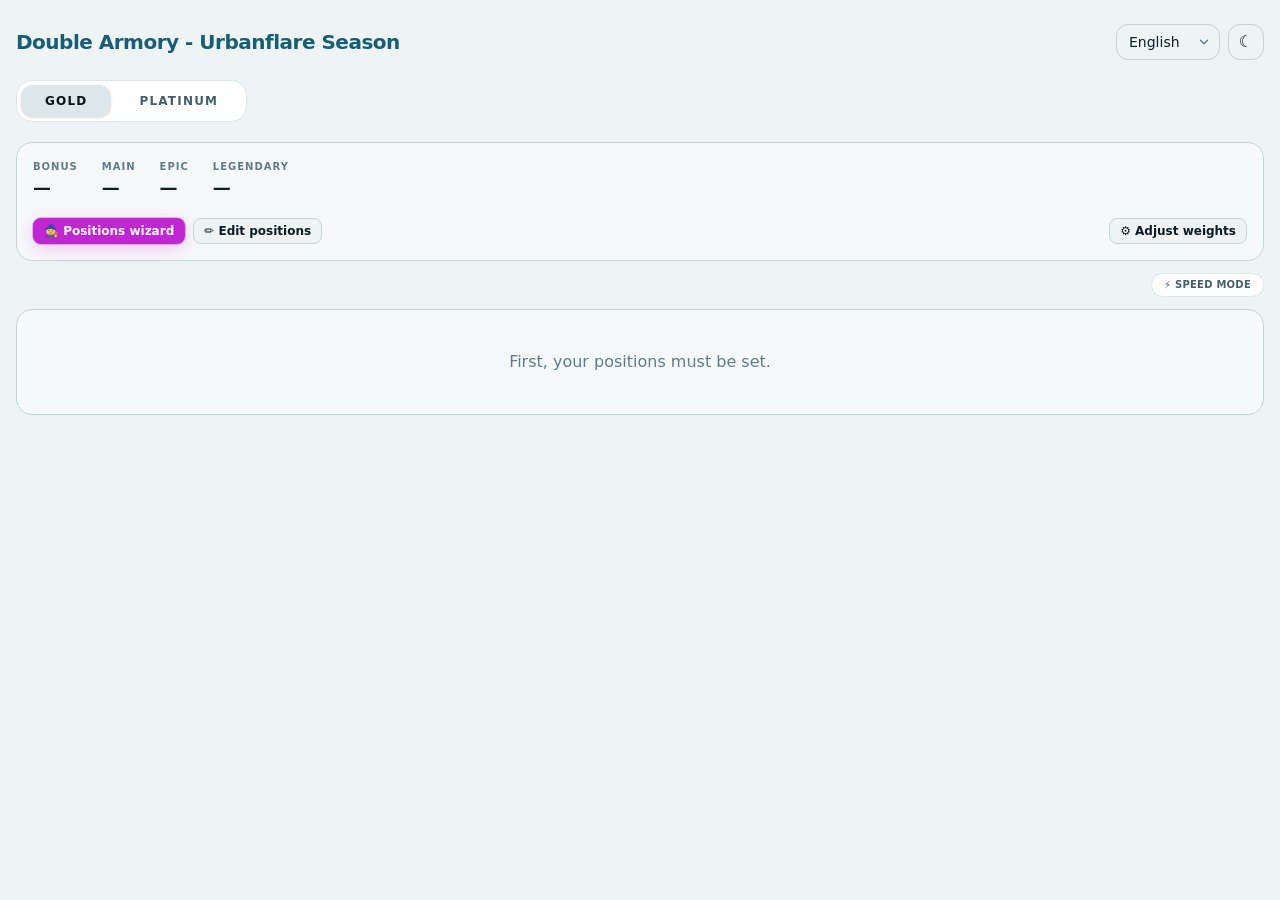
==== urbanflare-2026/index.html @ 1bd46dec "Fix occasional wrong predictions in Speed Mode around bonus chests" ====
<!doctype html><html lang="en"><head><meta charset="UTF-8"><meta name="viewport" content="width=device-width,initial-scale=1"><title>Double Armory - Urbanflare Season</title><script>(()=>{try{const e=localStorage.getItem("theme");document.documentElement.dataset.theme="light"===e||"dark"===e?e:matchMedia("(prefers-color-scheme: light)").matches?"light":"dark"}catch{document.documentElement.dataset.theme="dark"}})()</script><script type="module" crossorigin src="./assets/index-OCMj_fJF.js"></script><link rel="stylesheet" crossorigin href="./assets/index-BsNwY_1C.css"></head><body><div id="root"></div></body></html>
---- urbanflare-2026/assets/index-BsNwY_1C.css ----
/*! tailwindcss v4.3.1 | MIT License | https://tailwindcss.com */
@layer properties{@supports (((-webkit-hyphens:none)) and (not (margin-trim:inline))) or ((-moz-orient:inline) and (not (color:rgb(from red r g b)))){*,:before,:after,::backdrop{--tw-rotate-x:initial;--tw-rotate-y:initial;--tw-rotate-z:initial;--tw-skew-x:initial;--tw-skew-y:initial;--tw-border-style:solid;--tw-font-weight:initial;--tw-ordinal:initial;--tw-slashed-zero:initial;--tw-numeric-figure:initial;--tw-numeric-spacing:initial;--tw-numeric-fraction:initial;--tw-shadow:0 0 #0000;--tw-shadow-color:initial;--tw-shadow-alpha:100%;--tw-inset-shadow:0 0 #0000;--tw-inset-shadow-color:initial;--tw-inset-shadow-alpha:100%;--tw-ring-color:initial;--tw-ring-shadow:0 0 #0000;--tw-inset-ring-color:initial;--tw-inset-ring-shadow:0 0 #0000;--tw-ring-inset:initial;--tw-ring-offset-width:0px;--tw-ring-offset-color:#fff;--tw-ring-offset-shadow:0 0 #0000;--tw-blur:initial;--tw-brightness:initial;--tw-contrast:initial;--tw-grayscale:initial;--tw-hue-rotate:initial;--tw-invert:initial;--tw-opacity:initial;--tw-saturate:initial;--tw-sepia:initial;--tw-drop-shadow:initial;--tw-drop-shadow-color:initial;--tw-drop-shadow-alpha:100%;--tw-drop-shadow-size:initial;--tw-tracking:initial;--tw-leading:initial}}}@layer theme{:root,:host{--font-sans:ui-sans-serif, system-ui, sans-serif, "Apple Color Emoji", "Segoe UI Emoji", "Segoe UI Symbol", "Noto Color Emoji";--font-mono:ui-monospace, SFMono-Regular, Menlo, Monaco, Consolas, "Liberation Mono", "Courier New", monospace;--color-slate-100:oklch(96.8% .007 247.896);--color-slate-800:oklch(27.9% .041 260.031);--color-slate-900:oklch(20.8% .042 265.755);--color-slate-950:oklch(12.9% .042 264.695);--spacing:.25rem;--container-md:28rem;--container-3xl:48rem;--text-xs:.75rem;--text-xs--line-height:calc(1 / .75);--text-sm:.875rem;--text-sm--line-height:calc(1.25 / .875);--text-base:1rem;--text-base--line-height:calc(1.5 / 1);--text-lg:1.125rem;--text-lg--line-height:calc(1.75 / 1.125);--text-xl:1.25rem;--text-xl--line-height:calc(1.75 / 1.25);--text-2xl:1.5rem;--text-2xl--line-height:calc(2 / 1.5);--font-weight-medium:500;--font-weight-semibold:600;--font-weight-bold:700;--font-weight-extrabold:800;--tracking-tight:-.025em;--tracking-wide:.025em;--tracking-widest:.1em;--leading-snug:1.375;--radius-lg:.5rem;--radius-xl:.75rem;--radius-2xl:1rem;--default-transition-duration:.15s;--default-transition-timing-function:cubic-bezier(.4, 0, .2, 1);--default-font-family:var(--font-sans);--default-mono-font-family:var(--font-mono);--color-epic:#a855f7;--color-legendary:#f59e0b;--color-mythic:#3b82f6;--color-best:#34d399;--color-accent:#38a3bf;--color-accent-bright:#a6d8ea;--color-canvas:#0e1619;--color-surface:#14222a;--color-panel:#1a2a33;--color-control:#1a2a33;--color-control-hover:#28404c;--color-divider:#2c4651;--color-hairline:#1a2a33;--color-edge:#3b5965;--color-faint:#5f7d89;--color-muted:#8da6b0;--color-ink-2:#c4d4da;--color-heading:#d8e6ec;--color-ink:#eef4f6;--color-ink-strong:#fff}}@layer base{*,:after,:before,::backdrop{box-sizing:border-box;border:0 solid;margin:0;padding:0}::file-selector-button{box-sizing:border-box;border:0 solid;margin:0;padding:0}html,:host{-webkit-text-size-adjust:100%;tab-size:4;line-height:1.5;font-family:var(--default-font-family,ui-sans-serif, system-ui, sans-serif, "Apple Color Emoji", "Segoe UI Emoji", "Segoe UI Symbol", "Noto Color Emoji");font-feature-settings:var(--default-font-feature-settings,normal);font-variation-settings:var(--default-font-variation-settings,normal);-webkit-tap-highlight-color:transparent}hr{height:0;color:inherit;border-top-width:1px}abbr:where([title]){-webkit-text-decoration:underline dotted;text-decoration:underline dotted}h1,h2,h3,h4,h5,h6{font-size:inherit;font-weight:inherit}a{color:inherit;-webkit-text-decoration:inherit;-webkit-text-decoration:inherit;-webkit-text-decoration:inherit;-webkit-text-decoration:inherit;text-decoration:inherit}b,strong{font-weight:bolder}code,kbd,samp,pre{font-family:var(--default-mono-font-family,ui-monospace, SFMono-Regular, Menlo, Monaco, Consolas, "Liberation Mono", "Courier New", monospace);font-feature-settings:var(--default-mono-font-feature-settings,normal);font-variation-settings:var(--default-mono-font-variation-settings,normal);font-size:1em}small{font-size:80%}sub,sup{vertical-align:baseline;font-size:75%;line-height:0;position:relative}sub{bottom:-.25em}sup{top:-.5em}table{text-indent:0;border-color:inherit;border-collapse:collapse}:-moz-focusring{outline:auto}progress{vertical-align:baseline}summary{display:list-item}ol,ul,menu{list-style:none}img,svg,video,canvas,audio,iframe,embed,object{vertical-align:middle;display:block}img,video{max-width:100%;height:auto}button,input,select,optgroup,textarea{font:inherit;font-feature-settings:inherit;font-variation-settings:inherit;letter-spacing:inherit;color:inherit;opacity:1;background-color:#0000;border-radius:0}::file-selector-button{font:inherit;font-feature-settings:inherit;font-variation-settings:inherit;letter-spacing:inherit;color:inherit;opacity:1;background-color:#0000;border-radius:0}:where(select:is([multiple],[size])) optgroup{font-weight:bolder}:where(select:is([multiple],[size])) optgroup option{padding-inline-start:20px}::file-selector-button{margin-inline-end:4px}::placeholder{opacity:1}@supports (not ((-webkit-appearance:-apple-pay-button))) or (contain-intrinsic-size:1px){::placeholder{color:currentColor}@supports (color:color-mix(in lab, red, red)){::placeholder{color:color-mix(in oklab, currentcolor 50%, transparent)}}}textarea{resize:vertical}::-webkit-search-decoration{-webkit-appearance:none}::-webkit-date-and-time-value{min-height:1lh;text-align:inherit}::-webkit-datetime-edit{display:inline-flex}::-webkit-datetime-edit-fields-wrapper{padding:0}::-webkit-datetime-edit{padding-block:0}::-webkit-datetime-edit-year-field{padding-block:0}::-webkit-datetime-edit-month-field{padding-block:0}::-webkit-datetime-edit-day-field{padding-block:0}::-webkit-datetime-edit-hour-field{padding-block:0}::-webkit-datetime-edit-minute-field{padding-block:0}::-webkit-datetime-edit-second-field{padding-block:0}::-webkit-datetime-edit-millisecond-field{padding-block:0}::-webkit-datetime-edit-meridiem-field{padding-block:0}::-webkit-calendar-picker-indicator{line-height:1}:-moz-ui-invalid{box-shadow:none}button,input:where([type=button],[type=reset],[type=submit]){appearance:button}::file-selector-button{appearance:button}::-webkit-inner-spin-button{height:auto}::-webkit-outer-spin-button{height:auto}[hidden]:where(:not([hidden=until-found])){display:none!important}body{background-color:var(--color-canvas);min-height:100vh;color:var(--color-ink);-webkit-font-smoothing:antialiased;-moz-osx-font-smoothing:grayscale;background-image:radial-gradient(ellipse 80% 40% at 50% -10%, var(--page-glow) 0%, transparent 70%);font-family:Segoe UI,system-ui,-apple-system,sans-serif}}@layer components{.container{max-width:var(--container-3xl);gap:calc(var(--spacing) * 5);padding-inline:calc(var(--spacing) * 4);padding-block:calc(var(--spacing) * 6);flex-direction:column;margin-inline:auto;display:flex}.app-header{justify-content:space-between;align-items:center;gap:calc(var(--spacing) * 4);display:flex}.app-title{font-size:var(--text-xl);line-height:var(--tw-leading,var(--text-xl--line-height));--tw-font-weight:var(--font-weight-extrabold);font-weight:var(--font-weight-extrabold);--tw-tracking:var(--tracking-tight);letter-spacing:var(--tracking-tight);color:var(--color-accent-bright)}.header-controls{align-items:center;gap:calc(var(--spacing) * 2);display:flex}.theme-toggle{height:calc(var(--spacing) * 9);width:calc(var(--spacing) * 9);border-radius:var(--radius-xl);font-size:var(--text-base);line-height:var(--tw-leading,var(--text-base--line-height));--tw-leading:1;justify-content:center;align-items:center;padding:0;line-height:1;display:flex}.language-select{height:calc(var(--spacing) * 9);cursor:pointer;appearance:none;border-radius:var(--radius-xl);border-style:var(--tw-border-style);border-width:1px;border-color:var(--color-divider);background-color:var(--color-control);padding-block:0;padding-right:calc(var(--spacing) * 8);padding-left:calc(var(--spacing) * 3);font-size:var(--text-sm);line-height:var(--tw-leading,var(--text-sm--line-height));color:var(--color-ink);transition-property:color,background-color,border-color,outline-color,text-decoration-color,fill,stroke,--tw-gradient-from,--tw-gradient-via,--tw-gradient-to;transition-timing-function:var(--tw-ease,var(--default-transition-timing-function));transition-duration:var(--tw-duration,var(--default-transition-duration))}@media (hover:hover){.language-select:hover{background-color:var(--color-control-hover)}}.language-select{background-image:url("data:image/svg+xml,%3Csvg xmlns='http://www.w3.org/2000/svg' viewBox='0 0 16 16' fill='none' stroke='%2364748b' stroke-width='1.5' stroke-linecap='round' stroke-linejoin='round'%3E%3Cpath d='M4 6l4 4 4-4'/%3E%3C/svg%3E");background-position:right .5rem center;background-repeat:no-repeat;background-size:.85rem}.tabs{gap:var(--spacing);border-radius:var(--radius-2xl);border-style:var(--tw-border-style);border-width:1px;border-color:var(--color-hairline);background-color:var(--color-surface);width:fit-content;padding:var(--spacing);display:inline-flex}.tab{cursor:pointer;border-radius:var(--radius-xl);border-style:var(--tw-border-style);padding-inline:calc(var(--spacing) * 6);padding-block:calc(var(--spacing) * 2);font-size:var(--text-xs);line-height:var(--tw-leading,var(--text-xs--line-height));--tw-font-weight:var(--font-weight-bold);font-weight:var(--font-weight-bold);--tw-tracking:var(--tracking-widest);letter-spacing:var(--tracking-widest);color:var(--color-muted);text-transform:uppercase;transition-property:color,background-color,border-color,outline-color,text-decoration-color,fill,stroke,--tw-gradient-from,--tw-gradient-via,--tw-gradient-to;transition-timing-function:var(--tw-ease,var(--default-transition-timing-function));transition-duration:var(--tw-duration,var(--default-transition-duration));background-color:#0000;border-width:0}.tab:hover{background-color:var(--color-control);color:var(--color-ink)}.tab[aria-current=true]{background-color:var(--color-control-hover);color:var(--color-ink-strong);--tw-shadow:0 1px 3px 0 var(--tw-shadow-color,#0000001a), 0 1px 2px -1px var(--tw-shadow-color,#0000001a);box-shadow:var(--tw-inset-shadow), var(--tw-inset-ring-shadow), var(--tw-ring-offset-shadow), var(--tw-ring-shadow), var(--tw-shadow)}.speed-toggle{margin-block:calc(var(--spacing) * -2);cursor:pointer;align-items:center;gap:var(--spacing);border-radius:var(--radius-xl);border-style:var(--tw-border-style);border-width:1px;border-color:var(--color-hairline);background-color:var(--color-surface);width:fit-content;padding-inline:calc(var(--spacing) * 3);padding-block:var(--spacing);--tw-font-weight:var(--font-weight-bold);font-size:10px;font-weight:var(--font-weight-bold);--tw-tracking:var(--tracking-wide);letter-spacing:var(--tracking-wide);color:var(--color-muted);text-transform:uppercase;transition-property:color,background-color,border-color,outline-color,text-decoration-color,fill,stroke,--tw-gradient-from,--tw-gradient-via,--tw-gradient-to;transition-timing-function:var(--tw-ease,var(--default-transition-timing-function));transition-duration:var(--tw-duration,var(--default-transition-duration));align-self:flex-end;display:inline-flex}.speed-toggle:hover{background-color:var(--color-control);color:var(--color-ink)}.speed-toggle[aria-pressed=true]{background-color:var(--color-control-hover);color:var(--color-ink-strong);--tw-shadow:0 1px 3px 0 var(--tw-shadow-color,#0000001a), 0 1px 2px -1px var(--tw-shadow-color,#0000001a);box-shadow:var(--tw-inset-shadow), var(--tw-inset-ring-shadow), var(--tw-ring-offset-shadow), var(--tw-ring-shadow), var(--tw-shadow)}.badge{padding-inline:calc(var(--spacing) * 1.5);padding-block:calc(var(--spacing) * .5);--tw-font-weight:var(--font-weight-bold);font-size:10px;font-weight:var(--font-weight-bold);--tw-tracking:var(--tracking-wide);letter-spacing:var(--tracking-wide);text-transform:uppercase;border-radius:.25rem;display:inline-block}.badge-epic{color:var(--color-epic);background:#a855f729}.badge-legendary{color:var(--color-legendary);background:#f59e0b29}.badge-mythic{color:var(--color-mythic);background:#3b82f629}.inputs{gap:calc(var(--spacing) * 4);border-radius:var(--radius-2xl);border-style:var(--tw-border-style);border-width:1px;border-color:var(--color-edge);background-color:#1a2a3380;flex-direction:column;display:flex}@supports (color:color-mix(in lab, red, red)){.inputs{background-color:color-mix(in oklab, var(--color-panel) 50%, transparent)}}.inputs{padding:calc(var(--spacing) * 4)}.readouts{align-items:flex-end;gap:calc(var(--spacing) * 6);flex-wrap:wrap;display:flex}.readout-label{--tw-font-weight:var(--font-weight-bold);font-size:10px;font-weight:var(--font-weight-bold);--tw-tracking:var(--tracking-widest);letter-spacing:var(--tracking-widest);color:var(--color-faint);text-transform:uppercase}.readout-value{font-size:var(--text-lg);line-height:var(--tw-leading,var(--text-lg--line-height));--tw-font-weight:var(--font-weight-bold);font-weight:var(--font-weight-bold);--tw-numeric-spacing:tabular-nums;font-variant-numeric:var(--tw-ordinal,) var(--tw-slashed-zero,) var(--tw-numeric-figure,) var(--tw-numeric-spacing,) var(--tw-numeric-fraction,)}.warn{border-radius:var(--radius-lg);padding-inline:calc(var(--spacing) * 3);padding-block:calc(var(--spacing) * 2);font-size:var(--text-sm);line-height:var(--tw-leading,var(--text-sm--line-height));color:var(--color-ink-2);border:1px solid #f59e0b59}@supports (color:color-mix(in lab, red, red)){.warn{border:1px solid color-mix(in srgb, var(--color-legendary) 35%, transparent)}}.warn{border-left-width:3px;border-left-color:var(--color-legendary);background:#f59e0b1a}@supports (color:color-mix(in lab, red, red)){.warn{background:color-mix(in srgb, var(--color-legendary) 10%, transparent)}}.view-btns,.pos-bar,.weights-header,.calibration-actions,.calibration-event-btns{gap:calc(var(--spacing) * 2);flex-wrap:wrap;display:flex}.input-group{gap:var(--spacing);font-size:var(--text-sm);line-height:var(--tw-leading,var(--text-sm--line-height));color:var(--color-ink-2);flex-direction:column;display:flex}.input-grid{column-gap:calc(var(--spacing) * 8);row-gap:calc(var(--spacing) * 4);grid-template-columns:repeat(auto-fill,minmax(12rem,1fr));display:grid}.input-group>span{white-space:nowrap}.input-suffix{align-items:center;gap:calc(var(--spacing) * 1.5);display:flex}.input-suffix>span{font-size:var(--text-sm);line-height:var(--tw-leading,var(--text-sm--line-height));--tw-font-weight:var(--font-weight-semibold);font-weight:var(--font-weight-semibold);color:var(--color-muted)}.stepper{align-items:center;gap:calc(var(--spacing) * 2);display:flex}.stepper-value{min-width:calc(var(--spacing) * 10);justify-content:center;align-items:center;gap:var(--spacing);font-size:var(--text-base);line-height:var(--tw-leading,var(--text-base--line-height));--tw-font-weight:var(--font-weight-bold);font-weight:var(--font-weight-bold);color:var(--color-ink);display:inline-flex}.stepper-suffix{font-size:var(--text-sm);line-height:var(--tw-leading,var(--text-sm--line-height));--tw-font-weight:var(--font-weight-semibold);font-weight:var(--font-weight-semibold);color:var(--color-muted)}.pos-bar{border-top-style:var(--tw-border-style);border-top-width:1px;border-color:var(--color-divider);padding-top:calc(var(--spacing) * 4)}button{cursor:pointer;border-radius:var(--radius-lg);border-style:var(--tw-border-style);border-width:1px;border-color:var(--color-divider);background-color:var(--color-control);padding-inline:calc(var(--spacing) * 3);padding-block:calc(var(--spacing) * 1.5);font-size:var(--text-sm);line-height:var(--tw-leading,var(--text-sm--line-height));--tw-font-weight:var(--font-weight-semibold);font-weight:var(--font-weight-semibold);color:var(--color-ink);transition-property:color,background-color,border-color,outline-color,text-decoration-color,fill,stroke,--tw-gradient-from,--tw-gradient-via,--tw-gradient-to;transition-timing-function:var(--tw-ease,var(--default-transition-timing-function));transition-duration:var(--tw-duration,var(--default-transition-duration))}@media (hover:hover){button:hover{background-color:var(--color-control-hover)}}button:disabled{cursor:not-allowed;opacity:.4}input[type=number]{width:calc(var(--spacing) * 16);border-radius:var(--radius-lg);border-style:var(--tw-border-style);border-width:1px;border-color:var(--color-divider);background-color:var(--color-control);padding-inline:calc(var(--spacing) * 2.5);padding-block:calc(var(--spacing) * 1.5);font-size:var(--text-base);line-height:var(--tw-leading,var(--text-base--line-height));--tw-font-weight:var(--font-weight-bold);font-weight:var(--font-weight-bold);color:var(--color-ink);--tw-outline-style:none;outline-style:none}input[type=number]:focus{border-color:var(--color-faint)}.btn-sm{padding-inline:calc(var(--spacing) * 2.5);padding-block:var(--spacing);font-size:var(--text-xs);line-height:var(--tw-leading,var(--text-xs--line-height))}.open-btn,.calibration-confirm{background:var(--cta-bg);color:var(--cta-fg);border-color:#0000}.open-btn:hover,.calibration-confirm:hover{background:var(--cta-bg-hover)}.btn-primary{background:var(--wizard-bg);color:var(--wizard-fg);box-shadow:0 0 0 1px var(--wizard-glow), 0 4px 18px -2px var(--wizard-glow);border-color:#0000}.btn-primary:hover{background:var(--wizard-bg-hover)}.e-cell .open-btn{margin-top:auto;margin-left:auto}.open-btn:focus{--tw-outline-style:none;box-shadow:0 0 0 2px var(--color-canvas), 0 0 0 4px var(--color-accent);outline-style:none}.undo-btn{padding-inline:calc(var(--spacing) * 2);padding-block:var(--spacing);font-size:var(--text-xs);line-height:var(--tw-leading,var(--text-xs--line-height));--tw-font-weight:var(--font-weight-medium);font-weight:var(--font-weight-medium);color:var(--color-faint);background-color:#0000;border-color:#0000;margin-top:auto;margin-left:auto}.undo-btn:hover{background-color:var(--color-control);color:var(--color-ink-2)}.table-wrap{border-radius:var(--radius-2xl);border-style:var(--tw-border-style);border-width:1px;border-color:var(--color-edge);background-color:#1a2a3380;overflow:hidden}@supports (color:color-mix(in lab, red, red)){.table-wrap{background-color:color-mix(in oklab, var(--color-panel) 50%, transparent)}}.t-head,.t-row{gap:calc(var(--spacing) * 3);padding-inline:calc(var(--spacing) * 3);grid-template-columns:2.5rem 1fr 1fr;display:grid}.t-head{border-bottom-style:var(--tw-border-style);border-bottom-width:1px;border-color:var(--color-divider);padding-block:calc(var(--spacing) * 2);align-items:center}.t-head-cell{--tw-font-weight:var(--font-weight-bold);font-size:11px;font-weight:var(--font-weight-bold);--tw-tracking:var(--tracking-widest);letter-spacing:var(--tracking-widest);color:var(--color-faint);text-transform:uppercase}.t-head-cell.assault,.t-head-cell.main{font-size:var(--text-lg);line-height:var(--tw-leading,var(--text-lg--line-height));--tw-font-weight:var(--font-weight-extrabold);font-weight:var(--font-weight-extrabold);--tw-tracking:var(--tracking-wide);letter-spacing:var(--tracking-wide);color:var(--color-accent-bright)}.t-head-cell.best-head{color:var(--color-best)}.t-head-cell.rec{font-size:var(--text-xl);line-height:var(--tw-leading,var(--text-xl--line-height))}.t-head-cell.dim{font-size:var(--text-sm);line-height:var(--tw-leading,var(--text-sm--line-height))}.t-row{min-height:calc(var(--spacing) * 14);border-bottom-style:var(--tw-border-style);border-color:#2c465180;border-bottom-width:1px;align-items:stretch}@supports (color:color-mix(in lab, red, red)){.t-row{border-color:color-mix(in oklab, var(--color-divider) 50%, transparent)}}.t-row{padding-block:calc(var(--spacing) * 2)}.chest-num{font-size:var(--text-sm);line-height:var(--tw-leading,var(--text-sm--line-height));--tw-font-weight:var(--font-weight-bold);font-weight:var(--font-weight-bold);color:var(--color-faint);--tw-numeric-spacing:tabular-nums;font-variant-numeric:var(--tw-ordinal,) var(--tw-slashed-zero,) var(--tw-numeric-figure,) var(--tw-numeric-spacing,) var(--tw-numeric-fraction,)}.e-cell{align-items:flex-start;gap:calc(var(--spacing) * 1.5);border-radius:var(--radius-lg);min-width:0;padding:calc(var(--spacing) * 2);font-size:var(--text-sm);line-height:var(--tw-leading,var(--text-sm--line-height));flex-direction:column;display:flex}.e-cell .chosen{text-decoration-line:underline;-webkit-text-decoration-color:var(--color-faint);-webkit-text-decoration-color:var(--color-faint);-webkit-text-decoration-color:var(--color-faint);text-decoration-color:var(--color-faint);text-underline-offset:2px}.e-cell.better{--tw-font-weight:var(--font-weight-semibold);font-weight:var(--font-weight-semibold);background:var(--better-bg);box-shadow:inset 0 0 0 1.5px var(--better-ring)}.bonus-row{background:var(--bonus-bg)}.t-row.current{margin-block:var(--spacing);border-radius:var(--radius-xl);border-style:var(--tw-border-style);padding-block:calc(var(--spacing) * 3);border-width:1px;border-color:var(--current-border);background:var(--current-bg);box-shadow:0 0 0 1px var(--current-ring)}.t-row.upcoming{opacity:.65}.t-row.history{opacity:.45}.empty,.empty-state{padding-inline:calc(var(--spacing) * 4);padding-block:calc(var(--spacing) * 10);text-align:center;color:var(--color-faint)}.empty-state{border-radius:var(--radius-2xl);border-style:var(--tw-border-style);border-width:1px;border-color:var(--color-edge);background-color:#1a2a3380}@supports (color:color-mix(in lab, red, red)){.empty-state{background-color:color-mix(in oklab, var(--color-panel) 50%, transparent)}}.guidance{margin-bottom:calc(var(--spacing) * 3);align-items:center;gap:calc(var(--spacing) * 2);border-radius:var(--radius-2xl);border-style:var(--tw-border-style);padding:calc(var(--spacing) * 4);text-align:center;border-width:1px;border-color:var(--current-border);background:var(--current-bg);box-shadow:0 0 0 1px var(--current-ring);flex-direction:column;display:flex}.guidance-instruction{font-size:var(--text-base);line-height:var(--tw-leading,var(--text-base--line-height));color:var(--color-ink-2)}.guidance-instruction .g-num,.guidance-instruction .g-evt{font-size:var(--text-2xl);line-height:var(--tw-leading,var(--text-2xl--line-height));--tw-font-weight:var(--font-weight-extrabold);font-weight:var(--font-weight-extrabold);color:var(--color-ink)}.guidance-rarities{font-size:var(--text-sm);line-height:var(--tw-leading,var(--text-sm--line-height))}.rarity-name{--tw-font-weight:var(--font-weight-semibold);font-weight:var(--font-weight-semibold)}.rname-epic{color:var(--color-epic)}.rname-legendary{color:var(--color-legendary)}.rname-mythic{color:var(--color-mythic)}.guidance-action{margin-top:var(--spacing);border-radius:var(--radius-lg);padding-inline:calc(var(--spacing) * 6);padding-block:calc(var(--spacing) * 2.5);--tw-font-weight:var(--font-weight-bold);font-weight:var(--font-weight-bold);background:var(--cta-bg);color:var(--cta-fg)}.guidance-action:hover{background:var(--cta-bg-hover)}.e-cell.continuity{border-radius:var(--radius-lg);outline:1.5px dashed #38a3bf8c}@supports (color:color-mix(in lab, red, red)){.e-cell.continuity{outline:1.5px dashed color-mix(in srgb, var(--color-accent) 55%, transparent)}}.e-cell.continuity{outline-offset:-1.5px}.weights-wrap{gap:calc(var(--spacing) * 3);border-radius:var(--radius-2xl);border-style:var(--tw-border-style);border-width:1px;border-color:var(--color-edge);background-color:#1a2a3380;flex-direction:column;display:flex}@supports (color:color-mix(in lab, red, red)){.weights-wrap{background-color:color-mix(in oklab, var(--color-panel) 50%, transparent)}}.weights-wrap{padding:calc(var(--spacing) * 4)}.weights-intro{gap:calc(var(--spacing) * .5);flex-direction:column;display:flex}.weights-intro-title{font-size:var(--text-base);line-height:var(--tw-leading,var(--text-base--line-height));--tw-font-weight:var(--font-weight-semibold);font-weight:var(--font-weight-semibold);color:var(--color-ink-2)}.weights-intro-body{font-size:var(--text-sm);line-height:var(--tw-leading,var(--text-sm--line-height));--tw-leading:var(--leading-snug);line-height:var(--leading-snug);color:var(--color-faint)}.weight-list{gap:var(--spacing);flex-direction:column;display:flex}.weight-item{align-items:center;gap:calc(var(--spacing) * 3);border-radius:var(--radius-lg);border-style:var(--tw-border-style);border-width:1px;border-color:var(--color-hairline);background-color:#1a2a3366;display:flex}@supports (color:color-mix(in lab, red, red)){.weight-item{background-color:color-mix(in oklab, var(--color-panel) 40%, transparent)}}.weight-item{padding-inline:calc(var(--spacing) * 3);padding-block:calc(var(--spacing) * 2)}.weight-item[data-dragging]{border-color:var(--color-edge);background-color:#28404c99}@supports (color:color-mix(in lab, red, red)){.weight-item[data-dragging]{background-color:color-mix(in oklab, var(--color-control-hover) 60%, transparent)}}.weight-item[data-dragging]{--tw-shadow:0 10px 15px -3px var(--tw-shadow-color,#0000001a), 0 4px 6px -4px var(--tw-shadow-color,#0000001a);box-shadow:var(--tw-inset-shadow), var(--tw-inset-ring-shadow), var(--tw-ring-offset-shadow), var(--tw-ring-shadow), var(--tw-shadow)}.weight-item .item-name{text-overflow:ellipsis;white-space:nowrap;min-width:0;font-size:var(--text-sm);line-height:var(--tw-leading,var(--text-sm--line-height));flex:1;overflow:hidden}.grip{cursor:grab;touch-action:none;padding-inline:var(--spacing);--tw-leading:1;color:var(--color-faint);-webkit-user-select:none;user-select:none;line-height:1}@media (hover:hover){.grip:hover{color:var(--color-ink-2)}}.weight-item[data-dragging] .grip{cursor:grabbing}.calibration-wrap{gap:calc(var(--spacing) * 3);border-radius:var(--radius-2xl);border-style:var(--tw-border-style);border-width:1px;border-color:var(--color-edge);background-color:#1a2a3380;flex-direction:column;display:flex}@supports (color:color-mix(in lab, red, red)){.calibration-wrap{background-color:color-mix(in oklab, var(--color-panel) 50%, transparent)}}.calibration-wrap{padding:calc(var(--spacing) * 4)}.calibration-wrap h2{font-size:var(--text-lg);line-height:var(--tw-leading,var(--text-lg--line-height));--tw-font-weight:var(--font-weight-bold);font-weight:var(--font-weight-bold)}.calibration-counter{font-size:var(--text-sm);line-height:var(--tw-leading,var(--text-sm--line-height));--tw-font-weight:var(--font-weight-bold);font-weight:var(--font-weight-bold);color:var(--color-muted)}.calibration-subline{font-size:var(--text-sm);line-height:var(--tw-leading,var(--text-sm--line-height));color:var(--color-muted)}.calibration-actions{border-block-style:var(--tw-border-style);border-block-width:1px;border-color:var(--color-divider);padding-block:calc(var(--spacing) * 4)}.calibration-items{gap:calc(var(--spacing) * 2);flex-wrap:wrap;display:flex}.calibration-item-btn{align-items:center;gap:calc(var(--spacing) * 1.5);border-radius:var(--radius-lg);border-style:var(--tw-border-style);border-width:1px;border-color:var(--color-divider);background-color:var(--color-control);padding-inline:calc(var(--spacing) * 2);padding-block:var(--spacing);font-size:var(--text-sm);line-height:var(--tw-leading,var(--text-sm--line-height));display:inline-flex}.calibration-picks{gap:var(--spacing);flex-direction:column;display:flex}.calibration-picks li{align-items:center;gap:calc(var(--spacing) * 2);border-bottom-style:var(--tw-border-style);border-color:#1a2a3380;border-bottom-width:1px;display:flex}@supports (color:color-mix(in lab, red, red)){.calibration-picks li{border-color:color-mix(in oklab, var(--color-hairline) 50%, transparent)}}.calibration-picks li{padding-block:var(--spacing);font-size:var(--text-sm);line-height:var(--tw-leading,var(--text-sm--line-height))}.calibration-result-row{justify-content:space-between;align-items:center;gap:calc(var(--spacing) * 3);border-bottom-style:var(--tw-border-style);border-color:#1a2a3380;border-bottom-width:1px;display:flex}@supports (color:color-mix(in lab, red, red)){.calibration-result-row{border-color:color-mix(in oklab, var(--color-hairline) 50%, transparent)}}.calibration-result-row{padding-block:calc(var(--spacing) * 2);font-size:var(--text-sm);line-height:var(--tw-leading,var(--text-sm--line-height))}.calibration-result-label{--tw-font-weight:var(--font-weight-semibold);font-weight:var(--font-weight-semibold);color:var(--color-ink-2)}.calibration-bonus-summary{align-items:center;gap:calc(var(--spacing) * 2);border-bottom-style:var(--tw-border-style);border-color:#1a2a3380;border-bottom-width:1px;flex-wrap:wrap;display:flex}@supports (color:color-mix(in lab, red, red)){.calibration-bonus-summary{border-color:color-mix(in oklab, var(--color-hairline) 50%, transparent)}}.calibration-bonus-summary{padding-block:calc(var(--spacing) * 2);font-size:var(--text-sm);line-height:var(--tw-leading,var(--text-sm--line-height));color:var(--color-muted)}.calibration-bonus-value{--tw-font-weight:var(--font-weight-semibold);font-weight:var(--font-weight-semibold);color:var(--color-ink);align-items:center;display:inline-flex}.calibration-bonus-summary>button{border-radius:var(--radius-lg);border-style:var(--tw-border-style);border-width:1px;border-color:var(--color-divider);background-color:var(--color-control);padding-inline:calc(var(--spacing) * 3);padding-block:var(--spacing);font-size:var(--text-sm);line-height:var(--tw-leading,var(--text-sm--line-height));color:var(--color-ink);transition-property:color,background-color,border-color,outline-color,text-decoration-color,fill,stroke,--tw-gradient-from,--tw-gradient-via,--tw-gradient-to;transition-timing-function:var(--tw-ease,var(--default-transition-timing-function));transition-duration:var(--tw-duration,var(--default-transition-duration));margin-left:auto}@media (hover:hover){.calibration-bonus-summary>button:hover{background-color:var(--color-control-hover)}}.calibration-bonus-choice{justify-content:flex-end;gap:calc(var(--spacing) * 2);display:flex}.calibration-rarity-choice{justify-content:flex-start;gap:calc(var(--spacing) * 2);flex-wrap:wrap;display:flex}.e-cell.uncertain{opacity:.8}.e-cell .reveal-hint{font-size:var(--text-sm);line-height:var(--tw-leading,var(--text-sm--line-height));color:var(--color-faint);font-style:italic}.modal-overlay{z-index:50;padding:calc(var(--spacing) * 4);background:#0000008c;justify-content:center;align-items:center;display:flex;position:fixed;inset:0}.modal{width:100%;max-height:80vh;max-width:var(--container-md);gap:calc(var(--spacing) * 3);border-radius:var(--radius-2xl);border-style:var(--tw-border-style);border-width:1px;border-color:var(--color-edge);background-color:var(--color-panel);padding:calc(var(--spacing) * 4);--tw-shadow:0 20px 25px -5px var(--tw-shadow-color,#0000001a), 0 8px 10px -6px var(--tw-shadow-color,#0000001a);box-shadow:var(--tw-inset-shadow), var(--tw-inset-ring-shadow), var(--tw-ring-offset-shadow), var(--tw-ring-shadow), var(--tw-shadow);flex-direction:column;display:flex;overflow-y:auto}.modal h3{font-size:var(--text-lg);line-height:var(--tw-leading,var(--text-lg--line-height));--tw-font-weight:var(--font-weight-bold);font-weight:var(--font-weight-bold)}}@layer utilities{.collapse{visibility:collapse}.invisible{visibility:hidden}.visible{visibility:visible}.absolute{position:absolute}.fixed{position:fixed}.relative{position:relative}.static{position:static}.sticky{position:sticky}.row-53{grid-row:53}.container{width:100%}@media (width>=40rem){.container{max-width:40rem}}@media (width>=48rem){.container{max-width:48rem}}@media (width>=64rem){.container{max-width:64rem}}@media (width>=80rem){.container{max-width:80rem}}@media (width>=96rem){.container{max-width:96rem}}.ml-auto{margin-left:auto}.block{display:block}.contents{display:contents}.flex{display:flex}.grid{display:grid}.hidden{display:none}.inline{display:inline}.inline-flex{display:inline-flex}.table{display:table}.min-h-14{min-height:calc(var(--spacing) * 14)}.grow{flex-grow:1}.transform{transform:var(--tw-rotate-x,) var(--tw-rotate-y,) var(--tw-rotate-z,) var(--tw-skew-x,) var(--tw-skew-y,)}.flex-col{flex-direction:column}.items-center{align-items:center}.items-start{align-items:flex-start}.justify-between{justify-content:space-between}.self-end{align-self:flex-end}.overflow-hidden{overflow:hidden}.border{border-style:var(--tw-border-style);border-width:1px}.border-t{border-top-style:var(--tw-border-style);border-top-width:1px}.border-b{border-bottom-style:var(--tw-border-style);border-bottom-width:1px}.border-divider{border-color:var(--color-divider)}.border-slate-800{border-color:var(--color-slate-800)}.bg-control{background-color:var(--color-control)}.bg-slate-900\/60{background-color:#0f172b99}@supports (color:color-mix(in lab, red, red)){.bg-slate-900\/60{background-color:color-mix(in oklab, var(--color-slate-900) 60%, transparent)}}.bg-slate-950{background-color:var(--color-slate-950)}.px-2\.5{padding-inline:calc(var(--spacing) * 2.5)}.py-1{padding-block:var(--spacing)}.text-2xl{font-size:var(--text-2xl);line-height:var(--tw-leading,var(--text-2xl--line-height))}.text-lg{font-size:var(--text-lg);line-height:var(--tw-leading,var(--text-lg--line-height))}.text-sm{font-size:var(--text-sm);line-height:var(--tw-leading,var(--text-sm--line-height))}.text-xs{font-size:var(--text-xs);line-height:var(--tw-leading,var(--text-xs--line-height))}.font-bold{--tw-font-weight:var(--font-weight-bold);font-weight:var(--font-weight-bold)}.font-extrabold{--tw-font-weight:var(--font-weight-extrabold);font-weight:var(--font-weight-extrabold)}.text-heading{color:var(--color-heading)}.text-ink{color:var(--color-ink)}.text-muted{color:var(--color-muted)}.text-slate-100{color:var(--color-slate-100)}.capitalize{text-transform:capitalize}.lowercase{text-transform:lowercase}.tabular-nums{--tw-numeric-spacing:tabular-nums;font-variant-numeric:var(--tw-ordinal,) var(--tw-slashed-zero,) var(--tw-numeric-figure,) var(--tw-numeric-spacing,) var(--tw-numeric-fraction,)}.underline{text-decoration-line:underline}.opacity-55{opacity:.55}.opacity-65{opacity:.65}.opacity-80{opacity:.8}.shadow{--tw-shadow:0 1px 3px 0 var(--tw-shadow-color,#0000001a), 0 1px 2px -1px var(--tw-shadow-color,#0000001a);box-shadow:var(--tw-inset-shadow), var(--tw-inset-ring-shadow), var(--tw-ring-offset-shadow), var(--tw-ring-shadow), var(--tw-shadow)}.ring{--tw-ring-shadow:var(--tw-ring-inset,) 0 0 0 calc(1px + var(--tw-ring-offset-width)) var(--tw-ring-color,currentcolor);box-shadow:var(--tw-inset-shadow), var(--tw-inset-ring-shadow), var(--tw-ring-offset-shadow), var(--tw-ring-shadow), var(--tw-shadow)}.blur{--tw-blur:blur(8px);filter:var(--tw-blur,) var(--tw-brightness,) var(--tw-contrast,) var(--tw-grayscale,) var(--tw-hue-rotate,) var(--tw-invert,) var(--tw-saturate,) var(--tw-sepia,) var(--tw-drop-shadow,)}.invert{--tw-invert:invert(100%);filter:var(--tw-blur,) var(--tw-brightness,) var(--tw-contrast,) var(--tw-grayscale,) var(--tw-hue-rotate,) var(--tw-invert,) var(--tw-saturate,) var(--tw-sepia,) var(--tw-drop-shadow,)}.filter{filter:var(--tw-blur,) var(--tw-brightness,) var(--tw-contrast,) var(--tw-grayscale,) var(--tw-hue-rotate,) var(--tw-invert,) var(--tw-saturate,) var(--tw-sepia,) var(--tw-drop-shadow,)}.transition{transition-property:color,background-color,border-color,outline-color,text-decoration-color,fill,stroke,--tw-gradient-from,--tw-gradient-via,--tw-gradient-to,opacity,box-shadow,transform,translate,scale,rotate,filter,-webkit-backdrop-filter,backdrop-filter,display,content-visibility,overlay,pointer-events;transition-timing-function:var(--tw-ease,var(--default-transition-timing-function));transition-duration:var(--tw-duration,var(--default-transition-duration))}}:root{--page-glow:#38a3bf1c;--bonus-bg:#f59e0b12;--current-bg:#38a3bf14;--current-border:#38a3bf8c}@supports (color:color-mix(in lab, red, red)){:root{--current-border:color-mix(in srgb, var(--color-accent) 55%, transparent)}}:root{--current-ring:#38a3bf40}@supports (color:color-mix(in lab, red, red)){:root{--current-ring:color-mix(in srgb, var(--color-accent) 25%, transparent)}}:root{--cta-bg:#38a3bf2e}@supports (color:color-mix(in lab, red, red)){:root{--cta-bg:color-mix(in srgb, var(--color-accent) 18%, transparent)}}:root{--cta-bg-hover:#38a3bf4d}@supports (color:color-mix(in lab, red, red)){:root{--cta-bg-hover:color-mix(in srgb, var(--color-accent) 30%, transparent)}}:root{--cta-fg:var(--color-accent);--wizard-bg:#d946ef29;--wizard-bg-hover:#d946ef42;--wizard-fg:#f0abfc;--wizard-glow:#d946ef66;--better-bg:#34d39926}@supports (color:color-mix(in lab, red, red)){:root{--better-bg:color-mix(in srgb, var(--color-best) 15%, transparent)}}:root{--better-ring:#34d39999}@supports (color:color-mix(in lab, red, red)){:root{--better-ring:color-mix(in srgb, var(--color-best) 60%, transparent)}}[data-theme=light]{--color-canvas:#eef3f4;--color-surface:#fff;--color-panel:#fff;--color-control:#eef3f4;--color-control-hover:#dde7e9;--color-divider:#c4d4d8;--color-hairline:#dde7e9;--color-edge:#c4d4d8;--color-faint:#5f7d89;--color-muted:#43616b;--color-ink-2:#2e4a52;--color-heading:#16323b;--color-ink:#0d1d23;--color-ink-strong:#071316;--color-accent:#0e7490;--color-accent-bright:#155e75;--color-best:#059669;--color-legendary:#b45309;--page-glow:transparent;--bonus-bg:#f59e0b38;--current-bg:#38a3bf1f}@supports (color:color-mix(in lab, red, red)){[data-theme=light]{--current-bg:color-mix(in srgb, var(--color-accent) 12%, transparent)}}[data-theme=light]{--current-border:#38a3bfb3}@supports (color:color-mix(in lab, red, red)){[data-theme=light]{--current-border:color-mix(in srgb, var(--color-accent) 70%, transparent)}}[data-theme=light]{--current-ring:#38a3bf59}@supports (color:color-mix(in lab, red, red)){[data-theme=light]{--current-ring:color-mix(in srgb, var(--color-accent) 35%, transparent)}}[data-theme=light]{--cta-bg:var(--color-accent);--cta-bg-hover:#2e869d}@supports (color:color-mix(in lab, red, red)){[data-theme=light]{--cta-bg-hover:color-mix(in srgb, var(--color-accent) 82%, black)}}[data-theme=light]{--cta-fg:#fff;--wizard-bg:#c026d3;--wizard-bg-hover:#a320b3;--wizard-fg:#fff;--wizard-glow:#c026d34d;--better-bg:#34d39933}@supports (color:color-mix(in lab, red, red)){[data-theme=light]{--better-bg:color-mix(in srgb, var(--color-best) 20%, transparent)}}[data-theme=light]{--better-ring:var(--color-best)}@property --tw-rotate-x{syntax:"*";inherits:false}@property --tw-rotate-y{syntax:"*";inherits:false}@property --tw-rotate-z{syntax:"*";inherits:false}@property --tw-skew-x{syntax:"*";inherits:false}@property --tw-skew-y{syntax:"*";inherits:false}@property --tw-border-style{syntax:"*";inherits:false;initial-value:solid}@property --tw-font-weight{syntax:"*";inherits:false}@property --tw-ordinal{syntax:"*";inherits:false}@property --tw-slashed-zero{syntax:"*";inherits:false}@property --tw-numeric-figure{syntax:"*";inherits:false}@property --tw-numeric-spacing{syntax:"*";inherits:false}@property --tw-numeric-fraction{syntax:"*";inherits:false}@property --tw-shadow{syntax:"*";inherits:false;initial-value:0 0 #0000}@property --tw-shadow-color{syntax:"*";inherits:false}@property --tw-shadow-alpha{syntax:"<percentage>";inherits:false;initial-value:100%}@property --tw-inset-shadow{syntax:"*";inherits:false;initial-value:0 0 #0000}@property --tw-inset-shadow-color{syntax:"*";inherits:false}@property --tw-inset-shadow-alpha{syntax:"<percentage>";inherits:false;initial-value:100%}@property --tw-ring-color{syntax:"*";inherits:false}@property --tw-ring-shadow{syntax:"*";inherits:false;initial-value:0 0 #0000}@property --tw-inset-ring-color{syntax:"*";inherits:false}@property --tw-inset-ring-shadow{syntax:"*";inherits:false;initial-value:0 0 #0000}@property --tw-ring-inset{syntax:"*";inherits:false}@property --tw-ring-offset-width{syntax:"<length>";inherits:false;initial-value:0}@property --tw-ring-offset-color{syntax:"*";inherits:false;initial-value:#fff}@property --tw-ring-offset-shadow{syntax:"*";inherits:false;initial-value:0 0 #0000}@property --tw-blur{syntax:"*";inherits:false}@property --tw-brightness{syntax:"*";inherits:false}@property --tw-contrast{syntax:"*";inherits:false}@property --tw-grayscale{syntax:"*";inherits:false}@property --tw-hue-rotate{syntax:"*";inherits:false}@property --tw-invert{syntax:"*";inherits:false}@property --tw-opacity{syntax:"*";inherits:false}@property --tw-saturate{syntax:"*";inherits:false}@property --tw-sepia{syntax:"*";inherits:false}@property --tw-drop-shadow{syntax:"*";inherits:false}@property --tw-drop-shadow-color{syntax:"*";inherits:false}@property --tw-drop-shadow-alpha{syntax:"<percentage>";inherits:false;initial-value:100%}@property --tw-drop-shadow-size{syntax:"*";inherits:false}@property --tw-tracking{syntax:"*";inherits:false}@property --tw-leading{syntax:"*";inherits:false}
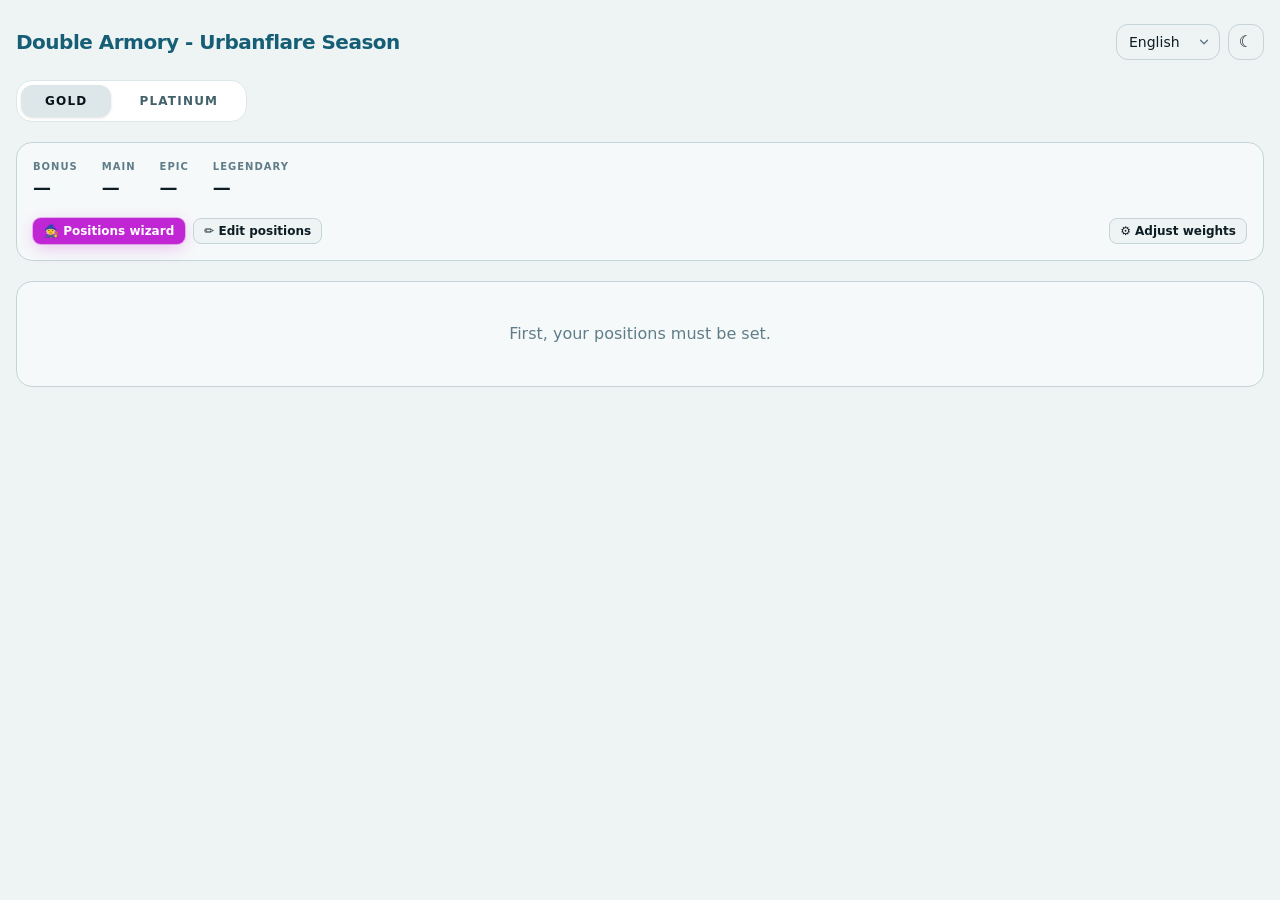
==== commit 01d46f8a: "Added bulk mode for gold chests" ====
--- a/urbanflare-2026/index.html
+++ b/urbanflare-2026/index.html
@@ -1 +1 @@
-<!doctype html><html lang="en"><head><meta charset="UTF-8"><meta name="viewport" content="width=device-width,initial-scale=1"><title>Double Armory - Urbanflare Season</title><script>(()=>{try{const e=localStorage.getItem("theme");document.documentElement.dataset.theme="light"===e||"dark"===e?e:matchMedia("(prefers-color-scheme: light)").matches?"light":"dark"}catch{document.documentElement.dataset.theme="dark"}})()</script><script type="module" crossorigin src="./assets/index-OCMj_fJF.js"></script><link rel="stylesheet" crossorigin href="./assets/index-BsNwY_1C.css"></head><body><div id="root"></div></body></html>+<!doctype html><html lang="en"><head><meta charset="UTF-8"><meta name="viewport" content="width=device-width,initial-scale=1"><title>Double Armory - Urbanflare Season</title><script>(()=>{try{const e=localStorage.getItem("theme");document.documentElement.dataset.theme="light"===e||"dark"===e?e:matchMedia("(prefers-color-scheme: light)").matches?"light":"dark"}catch{document.documentElement.dataset.theme="dark"}})()</script><script type="module" crossorigin src="./assets/index-fcjnXYYS.js"></script><link rel="stylesheet" crossorigin href="./assets/index-DgAn0shs.css"></head><body><div id="root"></div></body></html>
--- a/urbanflare-2026/assets/index-DgAn0shs.css
+++ b/urbanflare-2026/assets/index-DgAn0shs.css
@@ -0,0 +1,2 @@
+/*! tailwindcss v4.3.1 | MIT License | https://tailwindcss.com */
+@layer properties{@supports (((-webkit-hyphens:none)) and (not (margin-trim:inline))) or ((-moz-orient:inline) and (not (color:rgb(from red r g b)))){*,:before,:after,::backdrop{--tw-rotate-x:initial;--tw-rotate-y:initial;--tw-rotate-z:initial;--tw-skew-x:initial;--tw-skew-y:initial;--tw-border-style:solid;--tw-font-weight:initial;--tw-ordinal:initial;--tw-slashed-zero:initial;--tw-numeric-figure:initial;--tw-numeric-spacing:initial;--tw-numeric-fraction:initial;--tw-shadow:0 0 #0000;--tw-shadow-color:initial;--tw-shadow-alpha:100%;--tw-inset-shadow:0 0 #0000;--tw-inset-shadow-color:initial;--tw-inset-shadow-alpha:100%;--tw-ring-color:initial;--tw-ring-shadow:0 0 #0000;--tw-inset-ring-color:initial;--tw-inset-ring-shadow:0 0 #0000;--tw-ring-inset:initial;--tw-ring-offset-width:0px;--tw-ring-offset-color:#fff;--tw-ring-offset-shadow:0 0 #0000;--tw-blur:initial;--tw-brightness:initial;--tw-contrast:initial;--tw-grayscale:initial;--tw-hue-rotate:initial;--tw-invert:initial;--tw-opacity:initial;--tw-saturate:initial;--tw-sepia:initial;--tw-drop-shadow:initial;--tw-drop-shadow-color:initial;--tw-drop-shadow-alpha:100%;--tw-drop-shadow-size:initial;--tw-tracking:initial;--tw-leading:initial}}}@layer theme{:root,:host{--font-sans:ui-sans-serif, system-ui, sans-serif, "Apple Color Emoji", "Segoe UI Emoji", "Segoe UI Symbol", "Noto Color Emoji";--font-mono:ui-monospace, SFMono-Regular, Menlo, Monaco, Consolas, "Liberation Mono", "Courier New", monospace;--color-slate-100:oklch(96.8% .007 247.896);--color-slate-800:oklch(27.9% .041 260.031);--color-slate-900:oklch(20.8% .042 265.755);--color-slate-950:oklch(12.9% .042 264.695);--spacing:.25rem;--container-md:28rem;--container-3xl:48rem;--text-xs:.75rem;--text-xs--line-height:calc(1 / .75);--text-sm:.875rem;--text-sm--line-height:calc(1.25 / .875);--text-base:1rem;--text-base--line-height:calc(1.5 / 1);--text-lg:1.125rem;--text-lg--line-height:calc(1.75 / 1.125);--text-xl:1.25rem;--text-xl--line-height:calc(1.75 / 1.25);--text-2xl:1.5rem;--text-2xl--line-height:calc(2 / 1.5);--font-weight-medium:500;--font-weight-semibold:600;--font-weight-bold:700;--font-weight-extrabold:800;--tracking-tight:-.025em;--tracking-wide:.025em;--tracking-widest:.1em;--leading-snug:1.375;--radius-lg:.5rem;--radius-xl:.75rem;--radius-2xl:1rem;--default-transition-duration:.15s;--default-transition-timing-function:cubic-bezier(.4, 0, .2, 1);--default-font-family:var(--font-sans);--default-mono-font-family:var(--font-mono);--color-epic:#a855f7;--color-legendary:#f59e0b;--color-mythic:#3b82f6;--color-best:#34d399;--color-accent:#38a3bf;--color-accent-bright:#a6d8ea;--color-canvas:#0e1619;--color-surface:#14222a;--color-panel:#1a2a33;--color-control:#1a2a33;--color-control-hover:#28404c;--color-divider:#2c4651;--color-hairline:#1a2a33;--color-edge:#3b5965;--color-faint:#5f7d89;--color-muted:#8da6b0;--color-ink-2:#c4d4da;--color-heading:#d8e6ec;--color-ink:#eef4f6;--color-ink-strong:#fff}}@layer base{*,:after,:before,::backdrop{box-sizing:border-box;border:0 solid;margin:0;padding:0}::file-selector-button{box-sizing:border-box;border:0 solid;margin:0;padding:0}html,:host{-webkit-text-size-adjust:100%;tab-size:4;line-height:1.5;font-family:var(--default-font-family,ui-sans-serif, system-ui, sans-serif, "Apple Color Emoji", "Segoe UI Emoji", "Segoe UI Symbol", "Noto Color Emoji");font-feature-settings:var(--default-font-feature-settings,normal);font-variation-settings:var(--default-font-variation-settings,normal);-webkit-tap-highlight-color:transparent}hr{height:0;color:inherit;border-top-width:1px}abbr:where([title]){-webkit-text-decoration:underline dotted;text-decoration:underline dotted}h1,h2,h3,h4,h5,h6{font-size:inherit;font-weight:inherit}a{color:inherit;-webkit-text-decoration:inherit;-webkit-text-decoration:inherit;-webkit-text-decoration:inherit;-webkit-text-decoration:inherit;text-decoration:inherit}b,strong{font-weight:bolder}code,kbd,samp,pre{font-family:var(--default-mono-font-family,ui-monospace, SFMono-Regular, Menlo, Monaco, Consolas, "Liberation Mono", "Courier New", monospace);font-feature-settings:var(--default-mono-font-feature-settings,normal);font-variation-settings:var(--default-mono-font-variation-settings,normal);font-size:1em}small{font-size:80%}sub,sup{vertical-align:baseline;font-size:75%;line-height:0;position:relative}sub{bottom:-.25em}sup{top:-.5em}table{text-indent:0;border-color:inherit;border-collapse:collapse}:-moz-focusring{outline:auto}progress{vertical-align:baseline}summary{display:list-item}ol,ul,menu{list-style:none}img,svg,video,canvas,audio,iframe,embed,object{vertical-align:middle;display:block}img,video{max-width:100%;height:auto}button,input,select,optgroup,textarea{font:inherit;font-feature-settings:inherit;font-variation-settings:inherit;letter-spacing:inherit;color:inherit;opacity:1;background-color:#0000;border-radius:0}::file-selector-button{font:inherit;font-feature-settings:inherit;font-variation-settings:inherit;letter-spacing:inherit;color:inherit;opacity:1;background-color:#0000;border-radius:0}:where(select:is([multiple],[size])) optgroup{font-weight:bolder}:where(select:is([multiple],[size])) optgroup option{padding-inline-start:20px}::file-selector-button{margin-inline-end:4px}::placeholder{opacity:1}@supports (not ((-webkit-appearance:-apple-pay-button))) or (contain-intrinsic-size:1px){::placeholder{color:currentColor}@supports (color:color-mix(in lab, red, red)){::placeholder{color:color-mix(in oklab, currentcolor 50%, transparent)}}}textarea{resize:vertical}::-webkit-search-decoration{-webkit-appearance:none}::-webkit-date-and-time-value{min-height:1lh;text-align:inherit}::-webkit-datetime-edit{display:inline-flex}::-webkit-datetime-edit-fields-wrapper{padding:0}::-webkit-datetime-edit{padding-block:0}::-webkit-datetime-edit-year-field{padding-block:0}::-webkit-datetime-edit-month-field{padding-block:0}::-webkit-datetime-edit-day-field{padding-block:0}::-webkit-datetime-edit-hour-field{padding-block:0}::-webkit-datetime-edit-minute-field{padding-block:0}::-webkit-datetime-edit-second-field{padding-block:0}::-webkit-datetime-edit-millisecond-field{padding-block:0}::-webkit-datetime-edit-meridiem-field{padding-block:0}::-webkit-calendar-picker-indicator{line-height:1}:-moz-ui-invalid{box-shadow:none}button,input:where([type=button],[type=reset],[type=submit]){appearance:button}::file-selector-button{appearance:button}::-webkit-inner-spin-button{height:auto}::-webkit-outer-spin-button{height:auto}[hidden]:where(:not([hidden=until-found])){display:none!important}body{background-color:var(--color-canvas);min-height:100vh;color:var(--color-ink);-webkit-font-smoothing:antialiased;-moz-osx-font-smoothing:grayscale;background-image:radial-gradient(ellipse 80% 40% at 50% -10%, var(--page-glow) 0%, transparent 70%);font-family:Segoe UI,system-ui,-apple-system,sans-serif}}@layer components{.container{max-width:var(--container-3xl);gap:calc(var(--spacing) * 5);padding-inline:calc(var(--spacing) * 4);padding-block:calc(var(--spacing) * 6);flex-direction:column;margin-inline:auto;display:flex}.app-header{justify-content:space-between;align-items:center;gap:calc(var(--spacing) * 4);display:flex}.app-title{font-size:var(--text-xl);line-height:var(--tw-leading,var(--text-xl--line-height));--tw-font-weight:var(--font-weight-extrabold);font-weight:var(--font-weight-extrabold);--tw-tracking:var(--tracking-tight);letter-spacing:var(--tracking-tight);color:var(--color-accent-bright)}.header-controls{align-items:center;gap:calc(var(--spacing) * 2);display:flex}.theme-toggle{height:calc(var(--spacing) * 9);width:calc(var(--spacing) * 9);border-radius:var(--radius-xl);font-size:var(--text-base);line-height:var(--tw-leading,var(--text-base--line-height));--tw-leading:1;justify-content:center;align-items:center;padding:0;line-height:1;display:flex}.language-select{height:calc(var(--spacing) * 9);cursor:pointer;appearance:none;border-radius:var(--radius-xl);border-style:var(--tw-border-style);border-width:1px;border-color:var(--color-divider);background-color:var(--color-control);padding-block:0;padding-right:calc(var(--spacing) * 8);padding-left:calc(var(--spacing) * 3);font-size:var(--text-sm);line-height:var(--tw-leading,var(--text-sm--line-height));color:var(--color-ink);transition-property:color,background-color,border-color,outline-color,text-decoration-color,fill,stroke,--tw-gradient-from,--tw-gradient-via,--tw-gradient-to;transition-timing-function:var(--tw-ease,var(--default-transition-timing-function));transition-duration:var(--tw-duration,var(--default-transition-duration))}@media (hover:hover){.language-select:hover{background-color:var(--color-control-hover)}}.language-select{background-image:url("data:image/svg+xml,%3Csvg xmlns='http://www.w3.org/2000/svg' viewBox='0 0 16 16' fill='none' stroke='%2364748b' stroke-width='1.5' stroke-linecap='round' stroke-linejoin='round'%3E%3Cpath d='M4 6l4 4 4-4'/%3E%3C/svg%3E");background-position:right .5rem center;background-repeat:no-repeat;background-size:.85rem}.tabs{gap:var(--spacing);border-radius:var(--radius-2xl);border-style:var(--tw-border-style);border-width:1px;border-color:var(--color-hairline);background-color:var(--color-surface);width:fit-content;padding:var(--spacing);display:inline-flex}.tab{cursor:pointer;border-radius:var(--radius-xl);border-style:var(--tw-border-style);padding-inline:calc(var(--spacing) * 6);padding-block:calc(var(--spacing) * 2);font-size:var(--text-xs);line-height:var(--tw-leading,var(--text-xs--line-height));--tw-font-weight:var(--font-weight-bold);font-weight:var(--font-weight-bold);--tw-tracking:var(--tracking-widest);letter-spacing:var(--tracking-widest);color:var(--color-muted);text-transform:uppercase;transition-property:color,background-color,border-color,outline-color,text-decoration-color,fill,stroke,--tw-gradient-from,--tw-gradient-via,--tw-gradient-to;transition-timing-function:var(--tw-ease,var(--default-transition-timing-function));transition-duration:var(--tw-duration,var(--default-transition-duration));background-color:#0000;border-width:0}.tab:hover{background-color:var(--color-control);color:var(--color-ink)}.tab[aria-current=true]{background-color:var(--color-control-hover);color:var(--color-ink-strong);--tw-shadow:0 1px 3px 0 var(--tw-shadow-color,#0000001a), 0 1px 2px -1px var(--tw-shadow-color,#0000001a);box-shadow:var(--tw-inset-shadow), var(--tw-inset-ring-shadow), var(--tw-ring-offset-shadow), var(--tw-ring-shadow), var(--tw-shadow)}.speed-toggle{margin-block:calc(var(--spacing) * -2);cursor:pointer;align-items:center;gap:var(--spacing);border-radius:var(--radius-xl);border-style:var(--tw-border-style);border-width:1px;border-color:var(--color-hairline);background-color:var(--color-surface);width:fit-content;padding-inline:calc(var(--spacing) * 3);padding-block:var(--spacing);--tw-font-weight:var(--font-weight-bold);font-size:10px;font-weight:var(--font-weight-bold);--tw-tracking:var(--tracking-wide);letter-spacing:var(--tracking-wide);color:var(--color-muted);text-transform:uppercase;transition-property:color,background-color,border-color,outline-color,text-decoration-color,fill,stroke,--tw-gradient-from,--tw-gradient-via,--tw-gradient-to;transition-timing-function:var(--tw-ease,var(--default-transition-timing-function));transition-duration:var(--tw-duration,var(--default-transition-duration));align-self:flex-end;display:inline-flex}.speed-toggle:hover{background-color:var(--color-control);color:var(--color-ink)}.speed-toggle[aria-pressed=true],.speed-toggle[aria-checked=true]{background-color:var(--color-control-hover);color:var(--color-ink-strong);--tw-shadow:0 1px 3px 0 var(--tw-shadow-color,#0000001a), 0 1px 2px -1px var(--tw-shadow-color,#0000001a);box-shadow:var(--tw-inset-shadow), var(--tw-inset-ring-shadow), var(--tw-ring-offset-shadow), var(--tw-ring-shadow), var(--tw-shadow)}.badge{padding-inline:calc(var(--spacing) * 1.5);padding-block:calc(var(--spacing) * .5);--tw-font-weight:var(--font-weight-bold);font-size:10px;font-weight:var(--font-weight-bold);--tw-tracking:var(--tracking-wide);letter-spacing:var(--tracking-wide);text-transform:uppercase;border-radius:.25rem;display:inline-block}.badge-epic{color:var(--color-epic);background:#a855f729}.badge-legendary{color:var(--color-legendary);background:#f59e0b29}.badge-mythic{color:var(--color-mythic);background:#3b82f629}.inputs{gap:calc(var(--spacing) * 4);border-radius:var(--radius-2xl);border-style:var(--tw-border-style);border-width:1px;border-color:var(--color-edge);background-color:#1a2a3380;flex-direction:column;display:flex}@supports (color:color-mix(in lab, red, red)){.inputs{background-color:color-mix(in oklab, var(--color-panel) 50%, transparent)}}.inputs{padding:calc(var(--spacing) * 4)}.readouts{align-items:flex-end;gap:calc(var(--spacing) * 6);flex-wrap:wrap;display:flex}.readout-label{--tw-font-weight:var(--font-weight-bold);font-size:10px;font-weight:var(--font-weight-bold);--tw-tracking:var(--tracking-widest);letter-spacing:var(--tracking-widest);color:var(--color-faint);text-transform:uppercase}.readout-value{font-size:var(--text-lg);line-height:var(--tw-leading,var(--text-lg--line-height));--tw-font-weight:var(--font-weight-bold);font-weight:var(--font-weight-bold);--tw-numeric-spacing:tabular-nums;font-variant-numeric:var(--tw-ordinal,) var(--tw-slashed-zero,) var(--tw-numeric-figure,) var(--tw-numeric-spacing,) var(--tw-numeric-fraction,)}.warn{border-radius:var(--radius-lg);padding-inline:calc(var(--spacing) * 3);padding-block:calc(var(--spacing) * 2);font-size:var(--text-sm);line-height:var(--tw-leading,var(--text-sm--line-height));color:var(--color-ink-2);border:1px solid #f59e0b59}@supports (color:color-mix(in lab, red, red)){.warn{border:1px solid color-mix(in srgb, var(--color-legendary) 35%, transparent)}}.warn{border-left-width:3px;border-left-color:var(--color-legendary);background:#f59e0b1a}@supports (color:color-mix(in lab, red, red)){.warn{background:color-mix(in srgb, var(--color-legendary) 10%, transparent)}}.view-btns,.pos-bar,.weights-header,.calibration-actions,.calibration-event-btns{gap:calc(var(--spacing) * 2);flex-wrap:wrap;display:flex}.input-group{gap:var(--spacing);font-size:var(--text-sm);line-height:var(--tw-leading,var(--text-sm--line-height));color:var(--color-ink-2);flex-direction:column;display:flex}.input-grid{column-gap:calc(var(--spacing) * 8);row-gap:calc(var(--spacing) * 4);grid-template-columns:repeat(auto-fill,minmax(12rem,1fr));display:grid}.input-group>span{white-space:nowrap}.input-suffix{align-items:center;gap:calc(var(--spacing) * 1.5);display:flex}.input-suffix>span{font-size:var(--text-sm);line-height:var(--tw-leading,var(--text-sm--line-height));--tw-font-weight:var(--font-weight-semibold);font-weight:var(--font-weight-semibold);color:var(--color-muted)}.stepper{align-items:center;gap:calc(var(--spacing) * 2);display:flex}.stepper-value{min-width:calc(var(--spacing) * 10);justify-content:center;align-items:center;gap:var(--spacing);font-size:var(--text-base);line-height:var(--tw-leading,var(--text-base--line-height));--tw-font-weight:var(--font-weight-bold);font-weight:var(--font-weight-bold);color:var(--color-ink);display:inline-flex}.stepper-suffix{font-size:var(--text-sm);line-height:var(--tw-leading,var(--text-sm--line-height));--tw-font-weight:var(--font-weight-semibold);font-weight:var(--font-weight-semibold);color:var(--color-muted)}.pos-bar{border-top-style:var(--tw-border-style);border-top-width:1px;border-color:var(--color-divider);padding-top:calc(var(--spacing) * 4)}button{cursor:pointer;border-radius:var(--radius-lg);border-style:var(--tw-border-style);border-width:1px;border-color:var(--color-divider);background-color:var(--color-control);padding-inline:calc(var(--spacing) * 3);padding-block:calc(var(--spacing) * 1.5);font-size:var(--text-sm);line-height:var(--tw-leading,var(--text-sm--line-height));--tw-font-weight:var(--font-weight-semibold);font-weight:var(--font-weight-semibold);color:var(--color-ink);transition-property:color,background-color,border-color,outline-color,text-decoration-color,fill,stroke,--tw-gradient-from,--tw-gradient-via,--tw-gradient-to;transition-timing-function:var(--tw-ease,var(--default-transition-timing-function));transition-duration:var(--tw-duration,var(--default-transition-duration))}@media (hover:hover){button:hover{background-color:var(--color-control-hover)}}button:disabled{cursor:not-allowed;opacity:.4}input[type=number]{width:calc(var(--spacing) * 16);border-radius:var(--radius-lg);border-style:var(--tw-border-style);border-width:1px;border-color:var(--color-divider);background-color:var(--color-control);padding-inline:calc(var(--spacing) * 2.5);padding-block:calc(var(--spacing) * 1.5);font-size:var(--text-base);line-height:var(--tw-leading,var(--text-base--line-height));--tw-font-weight:var(--font-weight-bold);font-weight:var(--font-weight-bold);color:var(--color-ink);--tw-outline-style:none;outline-style:none}input[type=number]:focus{border-color:var(--color-faint)}.btn-sm{padding-inline:calc(var(--spacing) * 2.5);padding-block:var(--spacing);font-size:var(--text-xs);line-height:var(--tw-leading,var(--text-xs--line-height))}.open-btn,.calibration-confirm{background:var(--cta-bg);color:var(--cta-fg);border-color:#0000}.open-btn:hover,.calibration-confirm:hover{background:var(--cta-bg-hover)}.btn-primary{background:var(--wizard-bg);color:var(--wizard-fg);box-shadow:0 0 0 1px var(--wizard-glow), 0 4px 18px -2px var(--wizard-glow);border-color:#0000}.btn-primary:hover{background:var(--wizard-bg-hover)}.e-cell .open-btn{margin-top:auto;margin-left:auto}.open-btn:focus{--tw-outline-style:none;box-shadow:0 0 0 2px var(--color-canvas), 0 0 0 4px var(--color-accent);outline-style:none}.undo-btn{padding-inline:calc(var(--spacing) * 2);padding-block:var(--spacing);font-size:var(--text-xs);line-height:var(--tw-leading,var(--text-xs--line-height));--tw-font-weight:var(--font-weight-medium);font-weight:var(--font-weight-medium);color:var(--color-faint);background-color:#0000;border-color:#0000;margin-top:auto;margin-left:auto}.undo-btn:hover{background-color:var(--color-control);color:var(--color-ink-2)}.table-wrap{border-radius:var(--radius-2xl);border-style:var(--tw-border-style);border-width:1px;border-color:var(--color-edge);background-color:#1a2a3380;overflow:hidden}@supports (color:color-mix(in lab, red, red)){.table-wrap{background-color:color-mix(in oklab, var(--color-panel) 50%, transparent)}}.t-head,.t-row{gap:calc(var(--spacing) * 3);padding-inline:calc(var(--spacing) * 3);grid-template-columns:2.5rem 1fr 1fr;display:grid}.t-head{border-bottom-style:var(--tw-border-style);border-bottom-width:1px;border-color:var(--color-divider);padding-block:calc(var(--spacing) * 2);align-items:center}.t-head-cell{--tw-font-weight:var(--font-weight-bold);font-size:11px;font-weight:var(--font-weight-bold);--tw-tracking:var(--tracking-widest);letter-spacing:var(--tracking-widest);color:var(--color-faint);text-transform:uppercase}.t-head-cell.assault,.t-head-cell.main{font-size:var(--text-lg);line-height:var(--tw-leading,var(--text-lg--line-height));--tw-font-weight:var(--font-weight-extrabold);font-weight:var(--font-weight-extrabold);--tw-tracking:var(--tracking-wide);letter-spacing:var(--tracking-wide);color:var(--color-accent-bright)}.t-head-cell.best-head{color:var(--color-best)}.t-head-cell.rec{font-size:var(--text-xl);line-height:var(--tw-leading,var(--text-xl--line-height))}.t-head-cell.dim{font-size:var(--text-sm);line-height:var(--tw-leading,var(--text-sm--line-height))}.t-row{min-height:calc(var(--spacing) * 14);border-bottom-style:var(--tw-border-style);border-color:#2c465180;border-bottom-width:1px;align-items:stretch}@supports (color:color-mix(in lab, red, red)){.t-row{border-color:color-mix(in oklab, var(--color-divider) 50%, transparent)}}.t-row{padding-block:calc(var(--spacing) * 2)}.chest-num{font-size:var(--text-sm);line-height:var(--tw-leading,var(--text-sm--line-height));--tw-font-weight:var(--font-weight-bold);font-weight:var(--font-weight-bold);color:var(--color-faint);--tw-numeric-spacing:tabular-nums;font-variant-numeric:var(--tw-ordinal,) var(--tw-slashed-zero,) var(--tw-numeric-figure,) var(--tw-numeric-spacing,) var(--tw-numeric-fraction,)}.e-cell{align-items:flex-start;gap:calc(var(--spacing) * 1.5);border-radius:var(--radius-lg);min-width:0;padding:calc(var(--spacing) * 2);font-size:var(--text-sm);line-height:var(--tw-leading,var(--text-sm--line-height));flex-direction:column;display:flex}.e-cell .chosen{text-decoration-line:underline;-webkit-text-decoration-color:var(--color-faint);-webkit-text-decoration-color:var(--color-faint);-webkit-text-decoration-color:var(--color-faint);text-decoration-color:var(--color-faint);text-underline-offset:2px}.e-cell.better{--tw-font-weight:var(--font-weight-semibold);font-weight:var(--font-weight-semibold);background:var(--better-bg);box-shadow:inset 0 0 0 1.5px var(--better-ring)}.bonus-row{background:var(--bonus-bg)}.t-row.current{margin-block:var(--spacing);border-radius:var(--radius-xl);border-style:var(--tw-border-style);padding-block:calc(var(--spacing) * 3);border-width:1px;border-color:var(--current-border);background:var(--current-bg);box-shadow:0 0 0 1px var(--current-ring)}.t-row.upcoming{opacity:.65}.t-row.history{opacity:.45}.empty,.empty-state{padding-inline:calc(var(--spacing) * 4);padding-block:calc(var(--spacing) * 10);text-align:center;color:var(--color-faint)}.empty-state{border-radius:var(--radius-2xl);border-style:var(--tw-border-style);border-width:1px;border-color:var(--color-edge);background-color:#1a2a3380}@supports (color:color-mix(in lab, red, red)){.empty-state{background-color:color-mix(in oklab, var(--color-panel) 50%, transparent)}}.guidance{margin-bottom:calc(var(--spacing) * 3);align-items:center;gap:calc(var(--spacing) * 2);border-radius:var(--radius-2xl);border-style:var(--tw-border-style);padding:calc(var(--spacing) * 4);text-align:center;border-width:1px;border-color:var(--current-border);background:var(--current-bg);box-shadow:0 0 0 1px var(--current-ring);flex-direction:column;display:flex}.guidance-instruction{font-size:var(--text-base);line-height:var(--tw-leading,var(--text-base--line-height));color:var(--color-ink-2)}.guidance-instruction .g-num,.guidance-instruction .g-evt{font-size:var(--text-2xl);line-height:var(--tw-leading,var(--text-2xl--line-height));--tw-font-weight:var(--font-weight-extrabold);font-weight:var(--font-weight-extrabold);color:var(--color-ink)}.guidance-rarities{font-size:var(--text-sm);line-height:var(--tw-leading,var(--text-sm--line-height))}.rarity-name{--tw-font-weight:var(--font-weight-semibold);font-weight:var(--font-weight-semibold)}.rname-epic{color:var(--color-epic)}.rname-legendary{color:var(--color-legendary)}.rname-mythic{color:var(--color-mythic)}.guidance-action{margin-top:var(--spacing);border-radius:var(--radius-lg);padding-inline:calc(var(--spacing) * 6);padding-block:calc(var(--spacing) * 2.5);--tw-font-weight:var(--font-weight-bold);font-weight:var(--font-weight-bold);background:var(--cta-bg);color:var(--cta-fg)}.guidance-action:hover{background:var(--cta-bg-hover)}.e-cell.continuity{border-radius:var(--radius-lg);outline:1.5px dashed #38a3bf8c}@supports (color:color-mix(in lab, red, red)){.e-cell.continuity{outline:1.5px dashed color-mix(in srgb, var(--color-accent) 55%, transparent)}}.e-cell.continuity{outline-offset:-1.5px}.view-selector{margin-top:var(--spacing);margin-bottom:var(--spacing);justify-content:flex-end;align-items:center;gap:calc(var(--spacing) * 2);flex-wrap:wrap;align-self:flex-end;display:flex}.view-desc{margin-bottom:calc(var(--spacing) * 3);text-align:center;font-size:var(--text-sm);line-height:var(--tw-leading,var(--text-sm--line-height));--tw-leading:var(--leading-snug);line-height:var(--leading-snug);color:var(--color-faint)}.bulk{margin-bottom:calc(var(--spacing) * 3);gap:calc(var(--spacing) * 3);flex-direction:column;display:flex}.bulk-reco{text-align:center;font-size:var(--text-base);line-height:var(--tw-leading,var(--text-base--line-height));color:var(--color-ink-2)}.bulk-reco .g-num,.bulk-reco .g-evt{font-size:var(--text-2xl);line-height:var(--tw-leading,var(--text-2xl--line-height));--tw-font-weight:var(--font-weight-extrabold);font-weight:var(--font-weight-extrabold);color:var(--color-ink)}.bulk-cols{gap:calc(var(--spacing) * 3);grid-template-columns:repeat(2,minmax(0,1fr));display:grid}.bulk-col{gap:calc(var(--spacing) * 2);border-radius:var(--radius-2xl);border-style:var(--tw-border-style);border-width:1px;border-color:var(--color-edge);background-color:#1a2a3380;flex-direction:column;display:flex}@supports (color:color-mix(in lab, red, red)){.bulk-col{background-color:color-mix(in oklab, var(--color-panel) 50%, transparent)}}.bulk-col{padding:calc(var(--spacing) * 3)}.bulk-col-best{border-color:var(--current-border);background:var(--current-bg);box-shadow:0 0 0 1px var(--current-ring)}.bulk-col-head{justify-content:space-between;align-items:baseline;gap:calc(var(--spacing) * 2);display:flex}.bulk-evt{font-size:var(--text-base);line-height:var(--tw-leading,var(--text-base--line-height));--tw-font-weight:var(--font-weight-bold);font-weight:var(--font-weight-bold);color:var(--color-ink-strong)}.bulk-draws{gap:calc(var(--spacing) * .5);font-size:var(--text-sm);line-height:var(--tw-leading,var(--text-sm--line-height));flex-direction:column;display:flex}.bulk-draw{align-items:center;gap:var(--spacing);--tw-font-weight:var(--font-weight-medium);font-weight:var(--font-weight-medium);display:flex}.bulk-draw-bonus{--tw-font-weight:var(--font-weight-semibold);font-weight:var(--font-weight-semibold)}.bulk-star{color:var(--color-legendary)}.bulk-commit-alt{opacity:.8;background:var(--control-bg,var(--cta-bg))}.bulk-unavailable{border-radius:var(--radius-2xl);border-style:var(--tw-border-style);border-width:1px;border-color:var(--color-edge);background-color:#1a2a3380}@supports (color:color-mix(in lab, red, red)){.bulk-unavailable{background-color:color-mix(in oklab, var(--color-panel) 50%, transparent)}}.bulk-unavailable{padding:calc(var(--spacing) * 4);text-align:center;font-size:var(--text-sm);line-height:var(--tw-leading,var(--text-sm--line-height));color:var(--color-faint)}.weights-wrap{gap:calc(var(--spacing) * 3);border-radius:var(--radius-2xl);border-style:var(--tw-border-style);border-width:1px;border-color:var(--color-edge);background-color:#1a2a3380;flex-direction:column;display:flex}@supports (color:color-mix(in lab, red, red)){.weights-wrap{background-color:color-mix(in oklab, var(--color-panel) 50%, transparent)}}.weights-wrap{padding:calc(var(--spacing) * 4)}.weights-intro{gap:calc(var(--spacing) * .5);flex-direction:column;display:flex}.weights-intro-title{font-size:var(--text-base);line-height:var(--tw-leading,var(--text-base--line-height));--tw-font-weight:var(--font-weight-semibold);font-weight:var(--font-weight-semibold);color:var(--color-ink-2)}.weights-intro-body{font-size:var(--text-sm);line-height:var(--tw-leading,var(--text-sm--line-height));--tw-leading:var(--leading-snug);line-height:var(--leading-snug);color:var(--color-faint)}.weight-list{gap:var(--spacing);flex-direction:column;display:flex}.weight-item{align-items:center;gap:calc(var(--spacing) * 3);border-radius:var(--radius-lg);border-style:var(--tw-border-style);border-width:1px;border-color:var(--color-hairline);background-color:#1a2a3366;display:flex}@supports (color:color-mix(in lab, red, red)){.weight-item{background-color:color-mix(in oklab, var(--color-panel) 40%, transparent)}}.weight-item{padding-inline:calc(var(--spacing) * 3);padding-block:calc(var(--spacing) * 2)}.weight-item[data-dragging]{border-color:var(--color-edge);background-color:#28404c99}@supports (color:color-mix(in lab, red, red)){.weight-item[data-dragging]{background-color:color-mix(in oklab, var(--color-control-hover) 60%, transparent)}}.weight-item[data-dragging]{--tw-shadow:0 10px 15px -3px var(--tw-shadow-color,#0000001a), 0 4px 6px -4px var(--tw-shadow-color,#0000001a);box-shadow:var(--tw-inset-shadow), var(--tw-inset-ring-shadow), var(--tw-ring-offset-shadow), var(--tw-ring-shadow), var(--tw-shadow)}.weight-item .item-name{text-overflow:ellipsis;white-space:nowrap;min-width:0;font-size:var(--text-sm);line-height:var(--tw-leading,var(--text-sm--line-height));flex:1;overflow:hidden}.grip{cursor:grab;touch-action:none;padding-inline:var(--spacing);--tw-leading:1;color:var(--color-faint);-webkit-user-select:none;user-select:none;line-height:1}@media (hover:hover){.grip:hover{color:var(--color-ink-2)}}.weight-item[data-dragging] .grip{cursor:grabbing}.calibration-wrap{gap:calc(var(--spacing) * 3);border-radius:var(--radius-2xl);border-style:var(--tw-border-style);border-width:1px;border-color:var(--color-edge);background-color:#1a2a3380;flex-direction:column;display:flex}@supports (color:color-mix(in lab, red, red)){.calibration-wrap{background-color:color-mix(in oklab, var(--color-panel) 50%, transparent)}}.calibration-wrap{padding:calc(var(--spacing) * 4)}.calibration-wrap h2{font-size:var(--text-lg);line-height:var(--tw-leading,var(--text-lg--line-height));--tw-font-weight:var(--font-weight-bold);font-weight:var(--font-weight-bold)}.calibration-counter{font-size:var(--text-sm);line-height:var(--tw-leading,var(--text-sm--line-height));--tw-font-weight:var(--font-weight-bold);font-weight:var(--font-weight-bold);color:var(--color-muted)}.calibration-subline,.calibration-not-listed{font-size:var(--text-sm);line-height:var(--tw-leading,var(--text-sm--line-height));color:var(--color-muted)}.calibration-not-listed summary{cursor:pointer;-webkit-user-select:none;user-select:none}.calibration-not-listed p{margin-top:calc(var(--spacing) * 2);--tw-leading:var(--leading-snug);line-height:var(--leading-snug)}.calibration-actions{border-block-style:var(--tw-border-style);border-block-width:1px;border-color:var(--color-divider);padding-block:calc(var(--spacing) * 4)}.calibration-items{gap:calc(var(--spacing) * 2);flex-wrap:wrap;display:flex}.calibration-item-btn{align-items:center;gap:calc(var(--spacing) * 1.5);border-radius:var(--radius-lg);border-style:var(--tw-border-style);border-width:1px;border-color:var(--color-divider);background-color:var(--color-control);padding-inline:calc(var(--spacing) * 2);padding-block:var(--spacing);font-size:var(--text-sm);line-height:var(--tw-leading,var(--text-sm--line-height));display:inline-flex}.calibration-picks{gap:var(--spacing);flex-direction:column;display:flex}.calibration-picks li{align-items:center;gap:calc(var(--spacing) * 2);border-bottom-style:var(--tw-border-style);border-color:#1a2a3380;border-bottom-width:1px;display:flex}@supports (color:color-mix(in lab, red, red)){.calibration-picks li{border-color:color-mix(in oklab, var(--color-hairline) 50%, transparent)}}.calibration-picks li{padding-block:var(--spacing);font-size:var(--text-sm);line-height:var(--tw-leading,var(--text-sm--line-height))}.calibration-result-row{justify-content:space-between;align-items:center;gap:calc(var(--spacing) * 3);border-bottom-style:var(--tw-border-style);border-color:#1a2a3380;border-bottom-width:1px;display:flex}@supports (color:color-mix(in lab, red, red)){.calibration-result-row{border-color:color-mix(in oklab, var(--color-hairline) 50%, transparent)}}.calibration-result-row{padding-block:calc(var(--spacing) * 2);font-size:var(--text-sm);line-height:var(--tw-leading,var(--text-sm--line-height))}.calibration-result-label{--tw-font-weight:var(--font-weight-semibold);font-weight:var(--font-weight-semibold);color:var(--color-ink-2)}.calibration-bonus-summary{align-items:center;gap:calc(var(--spacing) * 2);border-bottom-style:var(--tw-border-style);border-color:#1a2a3380;border-bottom-width:1px;flex-wrap:wrap;display:flex}@supports (color:color-mix(in lab, red, red)){.calibration-bonus-summary{border-color:color-mix(in oklab, var(--color-hairline) 50%, transparent)}}.calibration-bonus-summary{padding-block:calc(var(--spacing) * 2);font-size:var(--text-sm);line-height:var(--tw-leading,var(--text-sm--line-height));color:var(--color-muted)}.calibration-bonus-value{--tw-font-weight:var(--font-weight-semibold);font-weight:var(--font-weight-semibold);color:var(--color-ink);align-items:center;display:inline-flex}.calibration-bonus-summary>button{border-radius:var(--radius-lg);border-style:var(--tw-border-style);border-width:1px;border-color:var(--color-divider);background-color:var(--color-control);padding-inline:calc(var(--spacing) * 3);padding-block:var(--spacing);font-size:var(--text-sm);line-height:var(--tw-leading,var(--text-sm--line-height));color:var(--color-ink);transition-property:color,background-color,border-color,outline-color,text-decoration-color,fill,stroke,--tw-gradient-from,--tw-gradient-via,--tw-gradient-to;transition-timing-function:var(--tw-ease,var(--default-transition-timing-function));transition-duration:var(--tw-duration,var(--default-transition-duration));margin-left:auto}@media (hover:hover){.calibration-bonus-summary>button:hover{background-color:var(--color-control-hover)}}.calibration-bonus-choice{justify-content:flex-end;gap:calc(var(--spacing) * 2);display:flex}.calibration-rarity-choice{justify-content:flex-start;gap:calc(var(--spacing) * 2);flex-wrap:wrap;display:flex}.e-cell.uncertain{opacity:.8}.e-cell .reveal-hint{font-size:var(--text-sm);line-height:var(--tw-leading,var(--text-sm--line-height));color:var(--color-faint);font-style:italic}.modal-overlay{z-index:50;padding:calc(var(--spacing) * 4);background:#0000008c;justify-content:center;align-items:center;display:flex;position:fixed;inset:0}.modal{width:100%;max-height:80vh;max-width:var(--container-md);gap:calc(var(--spacing) * 3);border-radius:var(--radius-2xl);border-style:var(--tw-border-style);border-width:1px;border-color:var(--color-edge);background-color:var(--color-panel);padding:calc(var(--spacing) * 4);--tw-shadow:0 20px 25px -5px var(--tw-shadow-color,#0000001a), 0 8px 10px -6px var(--tw-shadow-color,#0000001a);box-shadow:var(--tw-inset-shadow), var(--tw-inset-ring-shadow), var(--tw-ring-offset-shadow), var(--tw-ring-shadow), var(--tw-shadow);flex-direction:column;display:flex;overflow-y:auto}.modal h3{font-size:var(--text-lg);line-height:var(--tw-leading,var(--text-lg--line-height));--tw-font-weight:var(--font-weight-bold);font-weight:var(--font-weight-bold)}}@layer utilities{.collapse{visibility:collapse}.invisible{visibility:hidden}.visible{visibility:visible}.absolute{position:absolute}.fixed{position:fixed}.relative{position:relative}.static{position:static}.sticky{position:sticky}.row-53{grid-row:53}.container{width:100%}@media (width>=40rem){.container{max-width:40rem}}@media (width>=48rem){.container{max-width:48rem}}@media (width>=64rem){.container{max-width:64rem}}@media (width>=80rem){.container{max-width:80rem}}@media (width>=96rem){.container{max-width:96rem}}.ml-auto{margin-left:auto}.block{display:block}.contents{display:contents}.flex{display:flex}.grid{display:grid}.hidden{display:none}.inline{display:inline}.inline-flex{display:inline-flex}.table{display:table}.min-h-14{min-height:calc(var(--spacing) * 14)}.grow{flex-grow:1}.transform{transform:var(--tw-rotate-x,) var(--tw-rotate-y,) var(--tw-rotate-z,) var(--tw-skew-x,) var(--tw-skew-y,)}.flex-col{flex-direction:column}.items-center{align-items:center}.items-start{align-items:flex-start}.justify-between{justify-content:space-between}.self-end{align-self:flex-end}.overflow-hidden{overflow:hidden}.border{border-style:var(--tw-border-style);border-width:1px}.border-t{border-top-style:var(--tw-border-style);border-top-width:1px}.border-b{border-bottom-style:var(--tw-border-style);border-bottom-width:1px}.border-divider{border-color:var(--color-divider)}.border-slate-800{border-color:var(--color-slate-800)}.bg-control{background-color:var(--color-control)}.bg-slate-900\/60{background-color:#0f172b99}@supports (color:color-mix(in lab, red, red)){.bg-slate-900\/60{background-color:color-mix(in oklab, var(--color-slate-900) 60%, transparent)}}.bg-slate-950{background-color:var(--color-slate-950)}.px-2\.5{padding-inline:calc(var(--spacing) * 2.5)}.py-1{padding-block:var(--spacing)}.text-2xl{font-size:var(--text-2xl);line-height:var(--tw-leading,var(--text-2xl--line-height))}.text-lg{font-size:var(--text-lg);line-height:var(--tw-leading,var(--text-lg--line-height))}.text-sm{font-size:var(--text-sm);line-height:var(--tw-leading,var(--text-sm--line-height))}.text-xs{font-size:var(--text-xs);line-height:var(--tw-leading,var(--text-xs--line-height))}.font-bold{--tw-font-weight:var(--font-weight-bold);font-weight:var(--font-weight-bold)}.font-extrabold{--tw-font-weight:var(--font-weight-extrabold);font-weight:var(--font-weight-extrabold)}.text-heading{color:var(--color-heading)}.text-ink{color:var(--color-ink)}.text-muted{color:var(--color-muted)}.text-slate-100{color:var(--color-slate-100)}.capitalize{text-transform:capitalize}.lowercase{text-transform:lowercase}.ordinal{--tw-ordinal:ordinal;font-variant-numeric:var(--tw-ordinal,) var(--tw-slashed-zero,) var(--tw-numeric-figure,) var(--tw-numeric-spacing,) var(--tw-numeric-fraction,)}.tabular-nums{--tw-numeric-spacing:tabular-nums;font-variant-numeric:var(--tw-ordinal,) var(--tw-slashed-zero,) var(--tw-numeric-figure,) var(--tw-numeric-spacing,) var(--tw-numeric-fraction,)}.underline{text-decoration-line:underline}.opacity-55{opacity:.55}.opacity-65{opacity:.65}.opacity-80{opacity:.8}.shadow{--tw-shadow:0 1px 3px 0 var(--tw-shadow-color,#0000001a), 0 1px 2px -1px var(--tw-shadow-color,#0000001a);box-shadow:var(--tw-inset-shadow), var(--tw-inset-ring-shadow), var(--tw-ring-offset-shadow), var(--tw-ring-shadow), var(--tw-shadow)}.ring{--tw-ring-shadow:var(--tw-ring-inset,) 0 0 0 calc(1px + var(--tw-ring-offset-width)) var(--tw-ring-color,currentcolor);box-shadow:var(--tw-inset-shadow), var(--tw-inset-ring-shadow), var(--tw-ring-offset-shadow), var(--tw-ring-shadow), var(--tw-shadow)}.blur{--tw-blur:blur(8px);filter:var(--tw-blur,) var(--tw-brightness,) var(--tw-contrast,) var(--tw-grayscale,) var(--tw-hue-rotate,) var(--tw-invert,) var(--tw-saturate,) var(--tw-sepia,) var(--tw-drop-shadow,)}.invert{--tw-invert:invert(100%);filter:var(--tw-blur,) var(--tw-brightness,) var(--tw-contrast,) var(--tw-grayscale,) var(--tw-hue-rotate,) var(--tw-invert,) var(--tw-saturate,) var(--tw-sepia,) var(--tw-drop-shadow,)}.filter{filter:var(--tw-blur,) var(--tw-brightness,) var(--tw-contrast,) var(--tw-grayscale,) var(--tw-hue-rotate,) var(--tw-invert,) var(--tw-saturate,) var(--tw-sepia,) var(--tw-drop-shadow,)}.transition{transition-property:color,background-color,border-color,outline-color,text-decoration-color,fill,stroke,--tw-gradient-from,--tw-gradient-via,--tw-gradient-to,opacity,box-shadow,transform,translate,scale,rotate,filter,-webkit-backdrop-filter,backdrop-filter,display,content-visibility,overlay,pointer-events;transition-timing-function:var(--tw-ease,var(--default-transition-timing-function));transition-duration:var(--tw-duration,var(--default-transition-duration))}}:root{--page-glow:#38a3bf1c;--bonus-bg:#f59e0b12;--current-bg:#38a3bf14;--current-border:#38a3bf8c}@supports (color:color-mix(in lab, red, red)){:root{--current-border:color-mix(in srgb, var(--color-accent) 55%, transparent)}}:root{--current-ring:#38a3bf40}@supports (color:color-mix(in lab, red, red)){:root{--current-ring:color-mix(in srgb, var(--color-accent) 25%, transparent)}}:root{--cta-bg:#38a3bf2e}@supports (color:color-mix(in lab, red, red)){:root{--cta-bg:color-mix(in srgb, var(--color-accent) 18%, transparent)}}:root{--cta-bg-hover:#38a3bf4d}@supports (color:color-mix(in lab, red, red)){:root{--cta-bg-hover:color-mix(in srgb, var(--color-accent) 30%, transparent)}}:root{--cta-fg:var(--color-accent);--wizard-bg:#d946ef29;--wizard-bg-hover:#d946ef42;--wizard-fg:#f0abfc;--wizard-glow:#d946ef66;--better-bg:#34d39926}@supports (color:color-mix(in lab, red, red)){:root{--better-bg:color-mix(in srgb, var(--color-best) 15%, transparent)}}:root{--better-ring:#34d39999}@supports (color:color-mix(in lab, red, red)){:root{--better-ring:color-mix(in srgb, var(--color-best) 60%, transparent)}}[data-theme=light]{--color-canvas:#eef3f4;--color-surface:#fff;--color-panel:#fff;--color-control:#eef3f4;--color-control-hover:#dde7e9;--color-divider:#c4d4d8;--color-hairline:#dde7e9;--color-edge:#c4d4d8;--color-faint:#5f7d89;--color-muted:#43616b;--color-ink-2:#2e4a52;--color-heading:#16323b;--color-ink:#0d1d23;--color-ink-strong:#071316;--color-accent:#0e7490;--color-accent-bright:#155e75;--color-best:#059669;--color-legendary:#b45309;--page-glow:transparent;--bonus-bg:#f59e0b38;--current-bg:#38a3bf1f}@supports (color:color-mix(in lab, red, red)){[data-theme=light]{--current-bg:color-mix(in srgb, var(--color-accent) 12%, transparent)}}[data-theme=light]{--current-border:#38a3bfb3}@supports (color:color-mix(in lab, red, red)){[data-theme=light]{--current-border:color-mix(in srgb, var(--color-accent) 70%, transparent)}}[data-theme=light]{--current-ring:#38a3bf59}@supports (color:color-mix(in lab, red, red)){[data-theme=light]{--current-ring:color-mix(in srgb, var(--color-accent) 35%, transparent)}}[data-theme=light]{--cta-bg:var(--color-accent);--cta-bg-hover:#2e869d}@supports (color:color-mix(in lab, red, red)){[data-theme=light]{--cta-bg-hover:color-mix(in srgb, var(--color-accent) 82%, black)}}[data-theme=light]{--cta-fg:#fff;--wizard-bg:#c026d3;--wizard-bg-hover:#a320b3;--wizard-fg:#fff;--wizard-glow:#c026d34d;--better-bg:#34d39933}@supports (color:color-mix(in lab, red, red)){[data-theme=light]{--better-bg:color-mix(in srgb, var(--color-best) 20%, transparent)}}[data-theme=light]{--better-ring:var(--color-best)}@property --tw-rotate-x{syntax:"*";inherits:false}@property --tw-rotate-y{syntax:"*";inherits:false}@property --tw-rotate-z{syntax:"*";inherits:false}@property --tw-skew-x{syntax:"*";inherits:false}@property --tw-skew-y{syntax:"*";inherits:false}@property --tw-border-style{syntax:"*";inherits:false;initial-value:solid}@property --tw-font-weight{syntax:"*";inherits:false}@property --tw-ordinal{syntax:"*";inherits:false}@property --tw-slashed-zero{syntax:"*";inherits:false}@property --tw-numeric-figure{syntax:"*";inherits:false}@property --tw-numeric-spacing{syntax:"*";inherits:false}@property --tw-numeric-fraction{syntax:"*";inherits:false}@property --tw-shadow{syntax:"*";inherits:false;initial-value:0 0 #0000}@property --tw-shadow-color{syntax:"*";inherits:false}@property --tw-shadow-alpha{syntax:"<percentage>";inherits:false;initial-value:100%}@property --tw-inset-shadow{syntax:"*";inherits:false;initial-value:0 0 #0000}@property --tw-inset-shadow-color{syntax:"*";inherits:false}@property --tw-inset-shadow-alpha{syntax:"<percentage>";inherits:false;initial-value:100%}@property --tw-ring-color{syntax:"*";inherits:false}@property --tw-ring-shadow{syntax:"*";inherits:false;initial-value:0 0 #0000}@property --tw-inset-ring-color{syntax:"*";inherits:false}@property --tw-inset-ring-shadow{syntax:"*";inherits:false;initial-value:0 0 #0000}@property --tw-ring-inset{syntax:"*";inherits:false}@property --tw-ring-offset-width{syntax:"<length>";inherits:false;initial-value:0}@property --tw-ring-offset-color{syntax:"*";inherits:false;initial-value:#fff}@property --tw-ring-offset-shadow{syntax:"*";inherits:false;initial-value:0 0 #0000}@property --tw-blur{syntax:"*";inherits:false}@property --tw-brightness{syntax:"*";inherits:false}@property --tw-contrast{syntax:"*";inherits:false}@property --tw-grayscale{syntax:"*";inherits:false}@property --tw-hue-rotate{syntax:"*";inherits:false}@property --tw-invert{syntax:"*";inherits:false}@property --tw-opacity{syntax:"*";inherits:false}@property --tw-saturate{syntax:"*";inherits:false}@property --tw-sepia{syntax:"*";inherits:false}@property --tw-drop-shadow{syntax:"*";inherits:false}@property --tw-drop-shadow-color{syntax:"*";inherits:false}@property --tw-drop-shadow-alpha{syntax:"<percentage>";inherits:false;initial-value:100%}@property --tw-drop-shadow-size{syntax:"*";inherits:false}@property --tw-tracking{syntax:"*";inherits:false}@property --tw-leading{syntax:"*";inherits:false}
